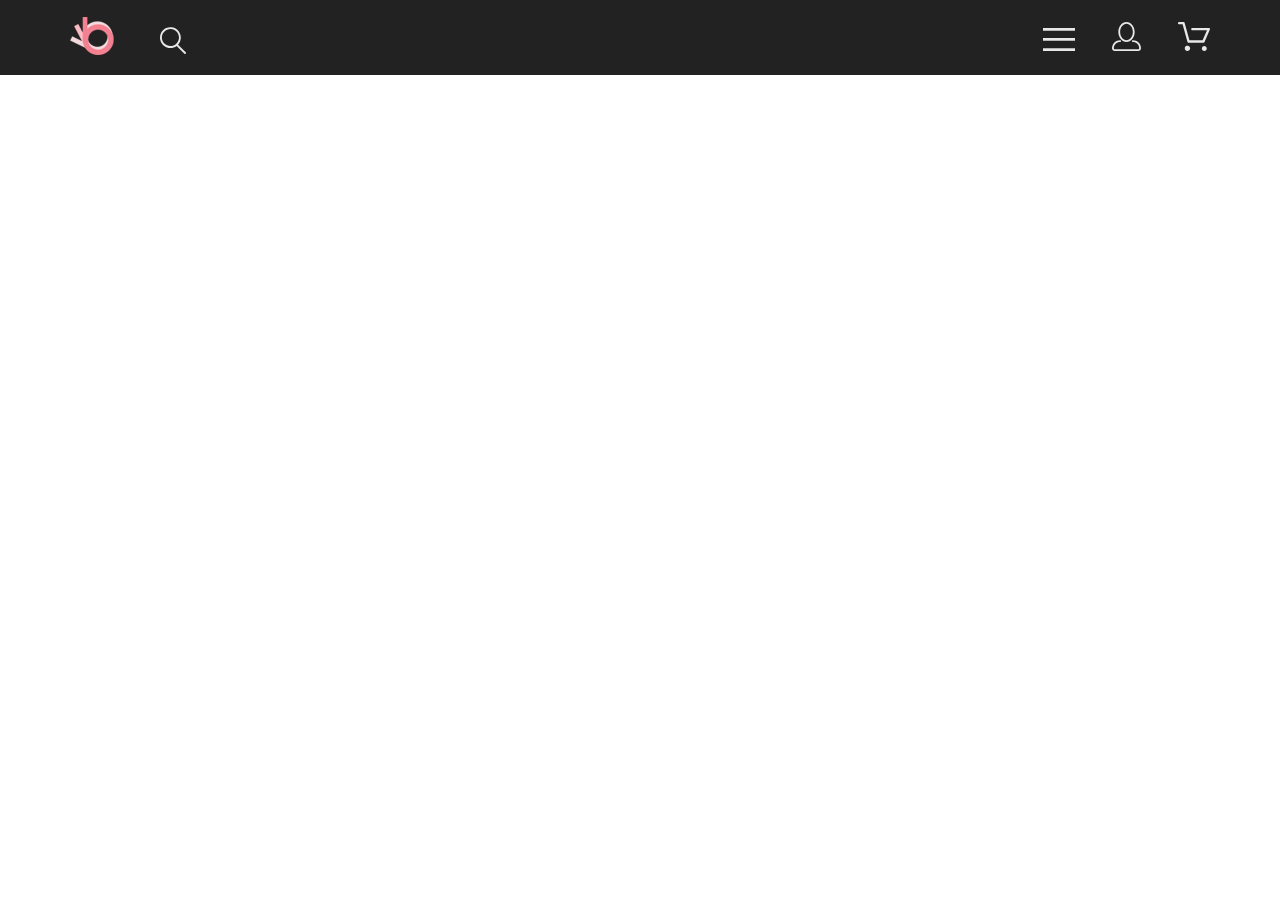
==== cart.html @ a137a7ca "Add text in offer block" ====
<!DOCTYPE html>
<html lang="en">

<head>
    <meta charset="UTF-8">
    <meta http-equiv="X-UA-Compatible" content="IE=edge">
    <meta name="viewport" content="width=device-width, initial-scale=1.0">
    <link rel="stylesheet" href="css/style.css">
    <link rel="preconnect" href="https://fonts.gstatic.com">
    <link href="https://fonts.googleapis.com/css2?family=Lato:wght@700;900&display=swap" rel="stylesheet">
    <title>Shop</title>
</head>

<body>
    <header class="header content__centering">
        <div class="header__left"><a href="index.html"><img src="images/logo.png" alt="Логотип"></a>

            <svg class="header__search" width="27" height="28" viewBox="0 0 27 28" fill="none"
                xmlns="http://www.w3.org/2000/svg">
                <path
                    d="M19.0596 17.6259C20.6713 15.8658 21.6282 13.6048 21.7698 11.2225C21.9113 8.84018 21.2288 6.48173 19.8369 4.54318C18.445 2.60463 16.4285 1.20404 14.126 0.576619C11.8234 -0.0508009 9.3751 0.13316 7.19217 1.09761C5.00923 2.06205 3.22463 3.74825 2.13804 5.87302C1.05145 7.9978 0.729054 10.4318 1.225 12.7661C1.72094 15.1005 3.00501 17.1932 4.86158 18.6927C6.71814 20.1922 9.03413 21.0072 11.4206 21.0009C13.673 21.004 15.8645 20.27 17.6606 18.9109L25.4086 26.7179C25.4941 26.807 25.5965 26.8781 25.7099 26.927C25.8232 26.9759 25.9452 27.0017 26.0686 27.0029C26.1923 27.0033 26.3148 26.9782 26.4283 26.9292C26.5419 26.8801 26.6441 26.8082 26.7286 26.7179C26.9025 26.537 26.9997 26.2958 26.9997 26.0449C26.9997 25.794 26.9025 25.5528 26.7286 25.3719L19.0596 17.6259ZM2.88662 10.5009C2.89946 8.81563 3.41094 7.17187 4.35659 5.77685C5.30224 4.38183 6.63972 3.29801 8.20044 2.662C9.76115 2.02599 11.4752 1.86627 13.1266 2.20298C14.7779 2.53969 16.2926 3.35775 17.4797 4.55404C18.6668 5.75033 19.4732 7.27129 19.7972 8.92519C20.1212 10.5791 19.9483 12.2919 19.3002 13.8476C18.6522 15.4034 17.5581 16.7325 16.1559 17.6674C14.7536 18.6023 13.1059 19.1011 11.4206 19.1009C9.14916 19.0901 6.97482 18.1784 5.37484 16.566C3.77486 14.9537 2.87998 12.7724 2.88662 10.5009Z"
                    fill="#E8E8E8" />
            </svg>

        </div>
        <div class="header__right">
            <a class="header__right__link" href="#">
                <svg class="header__right__icons" width="32" height="23" viewBox="0 0 32 23" fill="none"
                    xmlns="http://www.w3.org/2000/svg">
                    <path d="M0 23V20.31H32V23H0ZM0 12.76V10.07H32V12.76H0ZM0 2.69V0H32V2.69H0Z" fill="#E8E8E8" />
                </svg>
            </a>
            <a class="header__right__link" href="registration.html">
                <svg class="header__right__icons" width="29" height="29" viewBox="0 0 29 29" fill="none"
                    xmlns="http://www.w3.org/2000/svg">
                    <path
                        d="M14.5 19.937C19 19.937 22.656 15.464 22.656 9.968C22.656 4.472 19 0 14.5 0C13.3631 0.0217413 12.2463 0.303398 11.2351 0.823397C10.2239 1.34339 9.34507 2.08794 8.66602 3C7.12663 4.99573 6.30819 7.45381 6.34399 9.974C6.34399 15.465 10 19.937 14.5 19.937ZM14.5 1.813C18 1.813 20.844 5.472 20.844 9.969C20.844 14.466 17.998 18.125 14.5 18.125C11.002 18.125 8.15603 14.465 8.15503 9.969C8.15403 5.473 11 1.813 14.5 1.813ZM20.844 18.125C20.6036 18.125 20.373 18.2205 20.203 18.3905C20.033 18.5605 19.9375 18.7911 19.9375 19.0315C19.9375 19.2719 20.033 19.5025 20.203 19.6725C20.373 19.8425 20.6036 19.938 20.844 19.938C22.526 19.9399 24.1386 20.6088 25.3279 21.7982C26.5172 22.9875 27.1861 24.6 27.188 26.282C27.1875 26.5221 27.0918 26.7523 26.922 26.9221C26.7522 27.0918 26.5221 27.1875 26.282 27.188H2.71997C2.47985 27.1875 2.24975 27.0918 2.07996 26.9221C1.91016 26.7523 1.81449 26.5221 1.81396 26.282C1.81608 24.6001 2.48517 22.9877 3.67444 21.7985C4.86371 20.6092 6.47608 19.9401 8.15796 19.938C8.39824 19.938 8.62868 19.8425 8.79858 19.6726C8.96849 19.5027 9.06396 19.2723 9.06396 19.032C9.06396 18.7917 8.96849 18.5613 8.79858 18.3914C8.62868 18.2215 8.39824 18.126 8.15796 18.126C5.99541 18.1279 3.92201 18.9875 2.39258 20.5164C0.863144 22.0453 0.00264777 24.1185 0 26.281C0.000794067 27.0019 0.287502 27.693 0.797241 28.2027C1.30698 28.7125 1.99811 28.9992 2.71899 29H26.282C27.0027 28.9989 27.6936 28.7121 28.2031 28.2024C28.7126 27.6927 28.9992 27.0017 29 26.281C28.9974 24.1187 28.1372 22.0457 26.6083 20.5168C25.0793 18.9878 23.0063 18.1276 20.844 18.125Z"
                        fill="#E8E8E8" />
                </svg>
            </a>
            <a class="header__right__link" href="cart.html">
                <svg class="header__right__icons" width="32" height="29" viewBox="0 0 32 29" fill="none"
                    xmlns="http://www.w3.org/2000/svg">
                    <path
                        d="M26.2009 29C25.5532 28.9738 24.9415 28.6948 24.4972 28.2227C24.0529 27.7506 23.8114 27.1232 23.8245 26.475C23.8376 25.8269 24.1043 25.2097 24.5673 24.7559C25.0303 24.3022 25.6527 24.048 26.301 24.048C26.9493 24.048 27.5717 24.3022 28.0347 24.7559C28.4977 25.2097 28.7644 25.8269 28.7775 26.475C28.7906 27.1232 28.549 27.7506 28.1047 28.2227C27.6604 28.6948 27.0488 28.9738 26.401 29H26.2009ZM6.75293 26.32C6.75293 25.79 6.91011 25.2718 7.20459 24.8311C7.49907 24.3904 7.91764 24.0469 8.40735 23.844C8.89705 23.6412 9.43594 23.5881 9.95581 23.6915C10.4757 23.7949 10.9532 24.0502 11.328 24.425C11.7028 24.7998 11.9581 25.2773 12.0615 25.7972C12.1649 26.317 12.1118 26.8559 11.9089 27.3456C11.7061 27.8353 11.3626 28.2539 10.9219 28.5483C10.4812 28.8428 9.96304 29 9.43298 29C9.08087 29.0003 8.73212 28.9311 8.40674 28.7966C8.08136 28.662 7.78569 28.4646 7.53662 28.2158C7.28755 27.9669 7.09001 27.6713 6.9552 27.3461C6.82039 27.0208 6.75098 26.6721 6.75098 26.32H6.75293ZM10.553 20.686C10.2935 20.6868 10.0409 20.6024 9.83411 20.4457C9.62727 20.2891 9.47758 20.0689 9.40796 19.819L4.57495 2.36401H1.18201C0.868521 2.36401 0.567859 2.23947 0.346191 2.01781C0.124523 1.79614 0 1.49549 0 1.18201C0 0.868519 0.124523 0.567873 0.346191 0.346205C0.567859 0.124537 0.868521 5.81268e-06 1.18201 5.81268e-06H5.46301C5.7225 -0.00080736 5.97504 0.0837201 6.18176 0.240568C6.38848 0.397416 6.53784 0.617884 6.60693 0.868006L11.4399 18.323H24.6179L29.001 8.27501H14.401C14.2428 8.27961 14.0854 8.25242 13.9379 8.19507C13.7904 8.13771 13.6559 8.05134 13.5424 7.94108C13.4288 7.83082 13.3386 7.69891 13.277 7.55315C13.2154 7.40739 13.1836 7.25075 13.1836 7.0925C13.1836 6.93426 13.2154 6.77762 13.277 6.63186C13.3386 6.4861 13.4288 6.35419 13.5424 6.24393C13.6559 6.13367 13.7904 6.0473 13.9379 5.98994C14.0854 5.93259 14.2428 5.90541 14.401 5.91001H30.814C31.0097 5.90996 31.2022 5.95866 31.3744 6.05172C31.5465 6.14478 31.6928 6.27926 31.7999 6.44301C31.9078 6.60729 31.9734 6.79569 31.9908 6.99145C32.0083 7.18721 31.9771 7.38424 31.9 7.565L26.495 19.977C26.4026 20.1876 26.251 20.3668 26.0585 20.4927C25.866 20.6186 25.641 20.6858 25.411 20.686H10.553Z"
                        fill="#E8E8E8" />
                </svg>
            </a>
        </div>
    </header>



    <footer class="footer">

    </footer>
</body>

</html>
---- css/style.css ----
* {
    padding: 0;
    margin: 0;
}

body {
    font-family: 'Lato', sans-serif;
}

.wrapper {
    min-height: calc(100vh - 527px);
}

.footer {
    min-height: 527px;
}

.content__centering {
    padding-left: calc(50% - 570px);
    padding-right: calc(50% - 570px);
}

.header {
    background: #222222;
    height: 75px;
    display: flex;
    align-items: center;
    justify-content: space-between;
}

.header__search {
    margin-left: 41px;
}

.header__right__link:not(:last-child) {
    margin-right: 33px;
    text-decoration: none;
}

.promo {
    background: #F1E4E6;
    display: flex;
    padding-left: calc(50% - 800px);
    padding-right: calc(50% - 800px);
}

.promo__image {
    width: 50%;
}

.promo__photo {
    width: 100%
}

.promo__text {
    padding-top: 18%;
    padding-left: 4%;
}

.promo__content{
    border-left: 12px solid #F16D7F;
    padding-left: 16px;
    
}

.promo__h1 {
    font-family: Lato;
    font-style: normal;
    font-weight: 900;
    font-size: 48px;
    line-height: 58px;
    color: #222222;
}

.promo__h2 {
    font-family: Lato;
    font-style: normal;
    font-weight: 700;
    font-size: 32px;
    line-height: 39px;
    color: #222222;
}

.promo__h2_select {
    color: #F16D7F;
}

.offer {
    padding-top: 65px;
}

.offer__pictures__1 {
    display: flex;
    justify-content: space-between;
}

.offer__picture__block__1,
.offer__picture__block__2,
.offer__picture__block__3 {
    width: 360px;
    height: 260px;
    display: flex;
    align-items: center;
    justify-content: center;
    text-align: center;
}

.offer__picture__block__1 {
    background-image: url('../images/offer_1.jpg');
}

.offer__picture__block__2 {
    background-image: url('../images/offer_2.jpg');
}

.offer__picture__block__3 {
    background-image: url('../images/offer_3.jpg');
}

.offer__text__block__1 {
    max-width: 154px;
}

.offer__text__1 {
    font-family: Lato;
    font-style: normal;
    font-weight: normal;
    font-size: 16px;
    line-height: 19px;
    text-align: center;
    color: #FFFFFF;
}

.offer__text__2 {
    font-family: Lato;
    font-style: normal;
    font-weight: bold;
    font-size: 24px;
    line-height: 30px;
    text-align: center;
    color: #F16D7F;
}



.offer__picture__2 {
    width: 100%;
    height: 180px;
    margin-top: 30px;
    display: flex;
    align-items: center;
    justify-content: center;
    background-image: url('../images/offer_4.jpg');
}

.offer__text__block__1 {
    max-width: 160px;
}

.products {
    padding-top: 96px;
}

.products__top__text__1,
.products__top__text__2 {
    text-align: center;
}

.products__top__text__1 {
    font-family: Lato;
    font-style: normal;
    font-weight: normal;
    font-size: 30px;
    line-height: 36px;
    color: #222222;
}


.products__top__text__2 {
    font-family: Lato;
    font-style: normal;
    font-weight: normal;
    font-size: 14px;
    line-height: 17px;
    color: #9F9F9F;
}

.products__cards {
    padding-top: 48px;
    display: flex;
    justify-content: space-between;
    flex-wrap: wrap;
}

.product__card {
    height: 582px;
    background: #F8F8F8;
}

.product__card:nth-child(-n+3) {
    margin-bottom: 30px;
}

.product__card__text {
    margin-top: 25px;
    margin-left: 16px;
    max-width: 314px;
}

.product__card__p1 {
    font-family: Lato;
    font-style: normal;
    font-weight: normal;
    font-size: 13px;
    line-height: 16px;
    color: #000000;
}

.product__card__p2 {
    margin-top: 12px;
    font-family: Lato;
    font-style: normal;
    font-weight: 300;
    font-size: 14px;
    line-height: 17px;
    color: #5D5D5D;
}

.product__card__p3 {
    margin-top: 18px;
    font-family: Lato;
    font-style: normal;
    font-weight: normal;
    font-size: 16px;
    line-height: 19px;
    color: #F16D7F;
}

.browse__all__button {
    display: flex;
    justify-content: center;
    margin-top: 45px;
}

.browse__all__product {
    text-align: center;
    text-decoration: none;
    text-transform: none;
}

.browse__all__product span {
    width: 212px;
    height: 48px;
    border: 1px solid #FF6A6A;
    font-family: Lato;
    font-style: normal;
    font-weight: normal;
    font-size: 16px;
    line-height: 48px;
    color: #F26376;
    display: inline-block;
}

.bottom__content {
    margin-top: 95px;
    min-height: 341px;
    background: #222224;
    display: flex;
    align-items: center;
    justify-content: space-between;
}

.bottom__content__block {
    max-width: 360px;
    min-height: 134px;
    text-align: center;
}

.bottom__content__text__1 {
    margin-top: 25px;
    font-family: Lato;
    font-style: normal;
    font-weight: normal;
    font-size: 20px;
    line-height: 24px;
    color: #FBFBFB;
}

.bottom__content__text__2 {
    max-width: 300px;
    margin-top: 16px;
    font-family: Lato;
    font-style: normal;
    font-weight: 300;
    font-size: 14px;
    line-height: 17px;
    text-align: center;
    color: #FBFBFB;
}

.subscribe {
    min-height: 448px;
    background-image: url('../images/footer_background_image.jpg');
    background-position: center center;
    background-repeat: no-repeat;
    background-size: cover;
    display: flex;
    justify-content: space-between;
}

.subscribe__block__1 {
   text-align: center;
   margin-top: 97px;
}

.subscribe__block__1__text {
    margin-top: 30px;
    max-width: 360px;
    min-height: 99px;
    font-family: Lato;
    font-style: normal;
    font-weight: normal;
    font-size: 20px;
    line-height: 24px;
    text-align: center;
    color: #222224;
}

.subscribe__block__2 {
    margin-top: 150px;
    text-align: center;
}

.subscribe__block__2__p__1 {
    font-family: Lato;
    font-style: normal;
    font-weight: bold;
    font-size: 24px;
    line-height: 167%;
    text-align: center;
    color: #222224;
}

.subscribe__form {
    margin-top: 32px;
    display: flex;
    flex-wrap: nowrap;
}

.subscribe__input {
    width: 256px;
    height: 49px;
    background: #E1E1E1;
    border: none;
    border-top-left-radius: 20px;
    border-bottom-left-radius: 20px;
    font-family: Lato;
    font-style: normal;
    font-weight: normal;
    font-size: 14px;
    line-height: 17px;
    color: #222224;
    opacity: 0.67;
    padding-left: 22px;
}

.subscribe__button {
    width: 100px;
    height: 49px;
    border: none;
    border-top-right-radius: 20px;
    border-bottom-right-radius: 20px;
    font-family: Lato;
    font-style: normal;
    font-weight: normal;
    font-size: 14px;
    line-height: 17px;
    align-items: center;
    text-align: center;
    color: #FFFFFF;
    background: #F16D7F;
}

.footer__info {
    min-height: 79px;
    background: #222224;
    display: flex;
    justify-content: space-between;
    align-items: center;
}

.footer__info__copyright {
    font-family: Lato;
    font-style: normal;
    font-weight: normal;
    font-size: 16px;
    line-height: 19px;
    color: #FBFBFB;
}

.footer__link {
    text-decoration: none;
    text-transform: none;
    
}
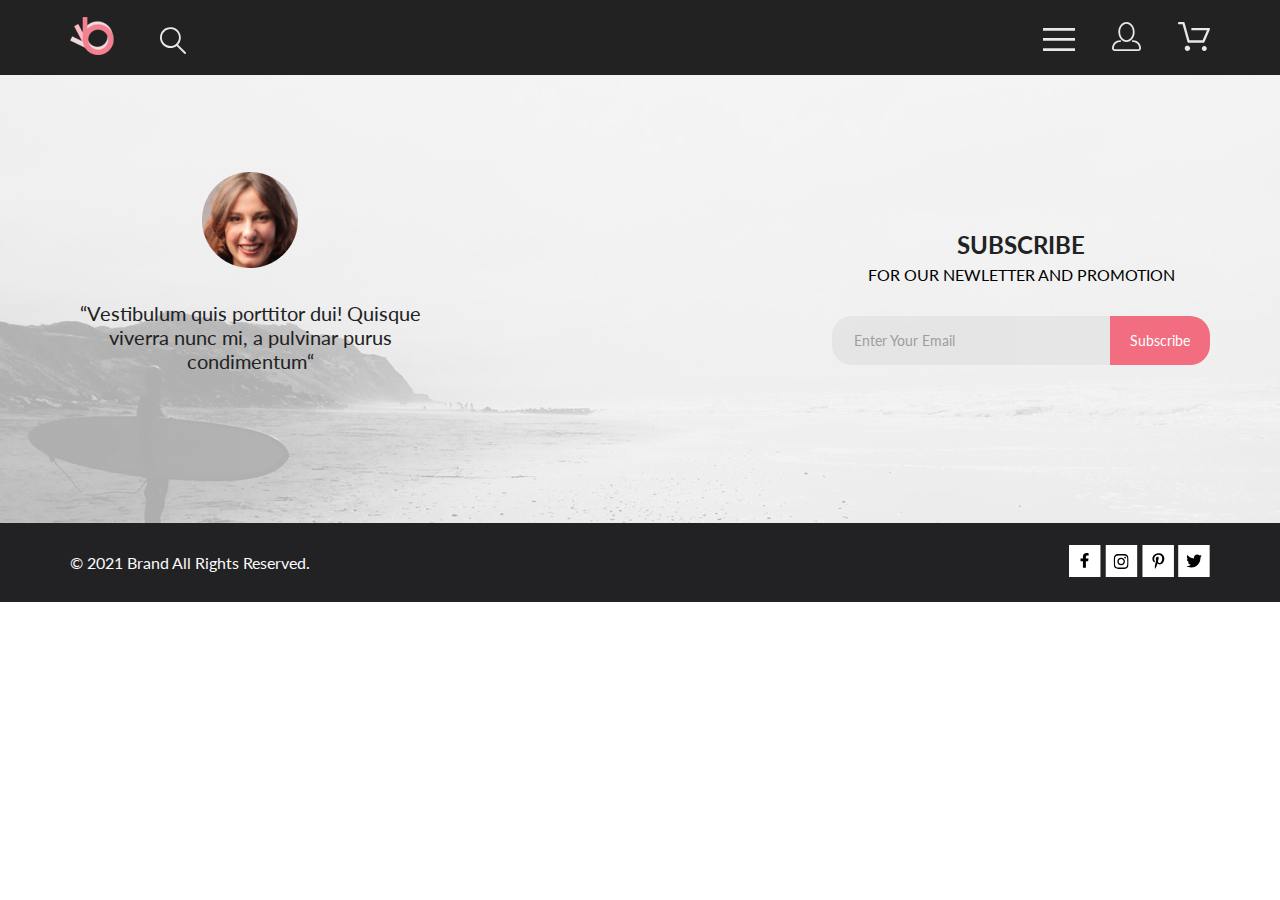
==== commit 310e3181: "Create catalog page and style for it" ====
--- a/cart.html
+++ b/cart.html
@@ -52,7 +52,85 @@
 
 
     <footer class="footer">
+        <div class="subscribe content__centering">
+            <div class="subscribe__block__1">
+                <img src="images/footer_block_1_photo.png" alt="photo_1" class="footer__block__1__photo">
+                <p class="subscribe__block__1__text">
+                    “Vestibulum quis porttitor dui! Quisque viverra nunc mi, a pulvinar purus condimentum“
+                </p>
+            </div>
+            <div class="subscribe__block__2">
+                <p class="subscribe__block__2__p__1">SUBSCRIBE</p>
+                <p class="subscribe__block__2__p__2">FOR OUR NEWLETTER AND PROMOTION</p>
+                <div class="subscribe__form">
+                    <form>
+                        <input type="email" placeholder="Enter Your Email" class=" subscribe__input"><button
+                            class="subscribe__button" type="submit">Subscribe</button>
+                    </form>
+                </div>
+            </div>
+        </div>
+        <div class="footer__info content__centering">
+            <p class="footer__info__copyright">© 2021 Brand All Rights Reserved.</p>
+            <div class="footer__icons__block">
+                <a class="footer__link" href="http://www.facebook.com" target="blank">
+                    <svg width="32" height="32" viewBox="0 0 32 32" fill="none" xmlns="http://www.w3.org/2000/svg">
+                        <path d="M31.4506 0H0V32H31.4506V0Z" fill="white" />
+                        <path
+                            d="M19.0884 16.28L19.5069 13.616H16.8902V11.8873C16.8902 11.1585 17.2557 10.4481 18.4277 10.4481H19.6172V8.17997C19.6172 8.17997 18.5377 8 17.5056 8C15.3507 8 13.9422 9.27593 13.9422 11.5857V13.616H11.5469V16.28H13.9422V22.72H16.8902V16.28H19.0884Z"
+                            fill="black" />
+                    </svg>
+                </a>
+                <a class="footer__link" href="http://www.instagram.com" target="blank">
+                    <svg width="33" height="32" viewBox="0 0 33 32" fill="none" xmlns="http://www.w3.org/2000/svg">
+                        <path d="M32.1889 0H0.738281V32H32.1889V0Z" fill="white" />
+                        <g clip-path="url(#clip0)">
+                            <path
+                                d="M16.139 12.6816C14.0238 12.6816 12.3177 14.3849 12.3177 16.4966C12.3177 18.6083 14.0238 20.3117 16.139 20.3117C18.2541 20.3117 19.9602 18.6083 19.9602 16.4966C19.9602 14.3849 18.2541 12.6816 16.139 12.6816ZM16.139 18.9769C14.7721 18.9769 13.6547 17.8646 13.6547 16.4966C13.6547 15.1287 14.7688 14.0164 16.139 14.0164C17.5092 14.0164 18.6233 15.1287 18.6233 16.4966C18.6233 17.8646 17.5058 18.9769 16.139 18.9769ZM21.0078 12.5255C21.0078 13.0203 20.6087 13.4154 20.1165 13.4154C19.621 13.4154 19.2252 13.0169 19.2252 12.5255C19.2252 12.0341 19.6243 11.6357 20.1165 11.6357C20.6087 11.6357 21.0078 12.0341 21.0078 12.5255ZM23.5386 13.4287C23.4821 12.2367 23.2094 11.1808 22.3347 10.3109C21.4634 9.44097 20.4058 9.1687 19.2119 9.10894C17.9814 9.03921 14.2932 9.03921 13.0627 9.10894C11.8721 9.16538 10.8145 9.43765 9.93987 10.3076C9.06522 11.1775 8.79584 12.2333 8.73597 13.4253C8.66613 14.6539 8.66613 18.3361 8.73597 19.5646C8.79251 20.7566 9.06522 21.8124 9.93987 22.6824C10.8145 23.5523 11.8688 23.8246 13.0627 23.8843C14.2932 23.9541 17.9814 23.9541 19.2119 23.8843C20.4058 23.8279 21.4634 23.5556 22.3347 22.6824C23.2061 21.8124 23.4788 20.7566 23.5386 19.5646C23.6085 18.3361 23.6085 14.6572 23.5386 13.4287ZM21.949 20.8828C21.6895 21.5335 21.1874 22.0349 20.5322 22.2972C19.5511 22.6857 17.2231 22.596 16.139 22.596C15.0548 22.596 12.7235 22.6824 11.7457 22.2972C11.0939 22.0382 10.5917 21.5369 10.329 20.8828C9.93987 19.9033 10.0297 17.5791 10.0297 16.4966C10.0297 15.4142 9.9432 13.0867 10.329 12.1105C10.5884 11.4597 11.0906 10.9583 11.7457 10.696C12.7268 10.3076 15.0548 10.3972 16.139 10.3972C17.2231 10.3972 19.5545 10.3109 20.5322 10.696C21.184 10.955 21.6862 11.4564 21.949 12.1105C22.3381 13.09 22.2483 15.4142 22.2483 16.4966C22.2483 17.5791 22.3381 19.9066 21.949 20.8828Z"
+                                fill="black" />
+                        </g>
+                        <defs>
+                            <clipPath id="clip0">
+                                <rect width="14.8991" height="17" fill="white" transform="translate(8.68555 8)" />
+                            </clipPath>
+                        </defs>
+                    </svg>
+                </a>
+                <a class="footer__link" href="http://www.pinterest.com" target="blank">
+                    <svg width="32" height="32" viewBox="0 0 32 32" fill="none" xmlns="http://www.w3.org/2000/svg">
+                        <path d="M31.9252 0H0.474609V32H31.9252V0Z" fill="white" />
+                        <g clip-path="url(#clip0)">
+                            <path
+                                d="M16.7403 8.20312C13.5556 8.20312 10.4082 10.3406 10.4082 13.8C10.4082 16 11.6374 17.25 12.3823 17.25C12.6896 17.25 12.8666 16.3875 12.8666 16.1438C12.8666 15.8531 12.1309 15.2344 12.1309 14.025C12.1309 11.5125 14.0305 9.73125 16.4889 9.73125C18.6027 9.73125 20.1671 10.9406 20.1671 13.1625C20.1671 14.8219 19.506 17.9344 17.3642 17.9344C16.5913 17.9344 15.9302 17.3719 15.9302 16.5656C15.9302 15.3844 16.7496 14.2406 16.7496 13.0219C16.7496 10.9531 13.835 11.3281 13.835 13.8281C13.835 14.3531 13.9002 14.9344 14.133 15.4125C13.7046 17.2688 12.8293 20.0344 12.8293 21.9469C12.8293 22.5375 12.9131 23.1188 12.969 23.7094C13.0745 23.8281 13.0218 23.8156 13.1832 23.7563C14.7476 21.6 14.6917 21.1781 15.3994 18.3562C15.7812 19.0875 16.7683 19.4812 17.5505 19.4812C20.8469 19.4812 22.3275 16.2469 22.3275 13.3313C22.3275 10.2281 19.6643 8.20312 16.7403 8.20312Z"
+                                fill="black" />
+                        </g>
+                        <defs>
+                            <clipPath id="clip0">
+                                <rect width="11.9193" height="16" fill="white" transform="translate(10.4082 8)" />
+                            </clipPath>
+                        </defs>
+                    </svg>
+                </a>
+                <a class="footer__link" href="http://www.twitter.com" target="blank">
+                    <svg width="32" height="32" viewBox="0 0 32 32" fill="none" xmlns="http://www.w3.org/2000/svg">
+                        <path d="M31.6635 0H0.212891V32H31.6635V0Z" fill="white" />
+                        <g clip-path="url(#clip0)">
+                            <path
+                                d="M22.417 12.7405C22.427 12.8826 22.427 13.0248 22.427 13.1669C22.427 17.5019 19.1498 22.4969 13.1599 22.4969C11.3145 22.4969 9.60022 21.9588 8.1582 21.0248C8.4204 21.0552 8.67247 21.0654 8.94475 21.0654C10.4674 21.0654 11.8691 20.5476 12.9884 19.6644C11.5565 19.6339 10.3565 18.6898 9.94305 17.3903C10.1447 17.4207 10.3464 17.441 10.5582 17.441C10.8506 17.441 11.1431 17.4004 11.4153 17.3294C9.92291 17.0248 8.80355 15.705 8.80355 14.1111V14.0705C9.23715 14.3141 9.74139 14.4664 10.2758 14.4867C9.39849 13.8979 8.82373 12.8928 8.82373 11.7557C8.82373 11.1466 8.98504 10.5882 9.26741 10.1009C10.8708 12.0908 13.2809 13.3902 15.9833 13.5324C15.9329 13.2887 15.9027 13.035 15.9027 12.7811C15.9027 10.974 17.3548 9.50195 19.1598 9.50195C20.0976 9.50195 20.9446 9.89789 21.5396 10.5375C22.2757 10.3954 22.9816 10.1212 23.6068 9.74561C23.3648 10.507 22.8505 11.1466 22.1749 11.5527C22.8304 11.4817 23.4657 11.2989 24.0505 11.0451C23.6069 11.6948 23.0522 12.2735 22.417 12.7405Z"
+                                fill="black" />
+                        </g>
+                        <defs>
+                            <clipPath id="clip0">
+                                <rect width="15.8924" height="16" fill="white" transform="translate(8.1582 8)" />
+                            </clipPath>
+                        </defs>
+                    </svg>
+                </a>
 
+
+
+            </div>
+        </div>
     </footer>
 </body>
 
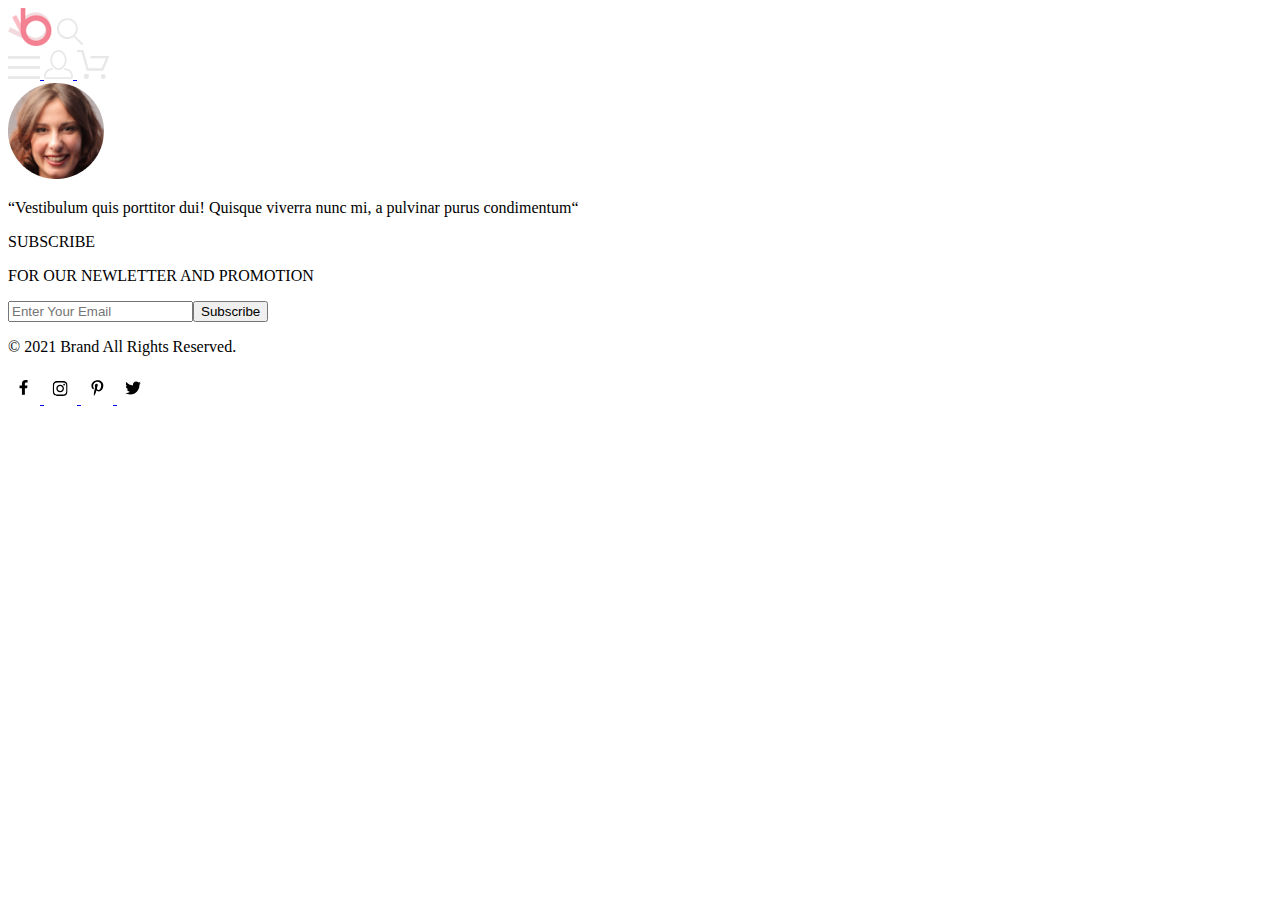
==== commit 3237e1a7: "edit all, add preprocessor files" ====
--- a/cart.html
+++ b/cart.html
@@ -7,7 +7,7 @@
     <meta name="viewport" content="width=device-width, initial-scale=1.0">
     <link rel="stylesheet" href="css/style.css">
     <link rel="preconnect" href="https://fonts.gstatic.com">
-    <link href="https://fonts.googleapis.com/css2?family=Lato:wght@700;900&display=swap" rel="stylesheet">
+    <link href="https://fonts.googleapis.com/css2?family=Lato:wght@700 900&display=swap" rel="stylesheet">
     <title>Shop</title>
 </head>
 
@@ -74,18 +74,21 @@
             <p class="footer__info__copyright">© 2021 Brand All Rights Reserved.</p>
             <div class="footer__icons__block">
                 <a class="footer__link" href="http://www.facebook.com" target="blank">
-                    <svg width="32" height="32" viewBox="0 0 32 32" fill="none" xmlns="http://www.w3.org/2000/svg">
-                        <path d="M31.4506 0H0V32H31.4506V0Z" fill="white" />
-                        <path
+                    <svg class="footer__icon" width="32" height="32" viewBox="0 0 32 32" fill="none"
+                        xmlns="http://www.w3.org/2000/svg">
+                        <path class="footer__link__icon__background" d="M31.4506 0H0V32H31.4506V0Z" fill="white" />
+                        <path class="footer__link__icon__text"
                             d="M19.0884 16.28L19.5069 13.616H16.8902V11.8873C16.8902 11.1585 17.2557 10.4481 18.4277 10.4481H19.6172V8.17997C19.6172 8.17997 18.5377 8 17.5056 8C15.3507 8 13.9422 9.27593 13.9422 11.5857V13.616H11.5469V16.28H13.9422V22.72H16.8902V16.28H19.0884Z"
                             fill="black" />
                     </svg>
                 </a>
                 <a class="footer__link" href="http://www.instagram.com" target="blank">
-                    <svg width="33" height="32" viewBox="0 0 33 32" fill="none" xmlns="http://www.w3.org/2000/svg">
-                        <path d="M32.1889 0H0.738281V32H32.1889V0Z" fill="white" />
+                    <svg class="footer__icon" width="33" height="32" viewBox="0 0 33 32" fill="none"
+                        xmlns="http://www.w3.org/2000/svg">
+                        <path class="footer__link__icon__background" d="M32.1889 0H0.738281V32H32.1889V0Z"
+                            fill="white" />
                         <g clip-path="url(#clip0)">
-                            <path
+                            <path class="footer__link__icon__text"
                                 d="M16.139 12.6816C14.0238 12.6816 12.3177 14.3849 12.3177 16.4966C12.3177 18.6083 14.0238 20.3117 16.139 20.3117C18.2541 20.3117 19.9602 18.6083 19.9602 16.4966C19.9602 14.3849 18.2541 12.6816 16.139 12.6816ZM16.139 18.9769C14.7721 18.9769 13.6547 17.8646 13.6547 16.4966C13.6547 15.1287 14.7688 14.0164 16.139 14.0164C17.5092 14.0164 18.6233 15.1287 18.6233 16.4966C18.6233 17.8646 17.5058 18.9769 16.139 18.9769ZM21.0078 12.5255C21.0078 13.0203 20.6087 13.4154 20.1165 13.4154C19.621 13.4154 19.2252 13.0169 19.2252 12.5255C19.2252 12.0341 19.6243 11.6357 20.1165 11.6357C20.6087 11.6357 21.0078 12.0341 21.0078 12.5255ZM23.5386 13.4287C23.4821 12.2367 23.2094 11.1808 22.3347 10.3109C21.4634 9.44097 20.4058 9.1687 19.2119 9.10894C17.9814 9.03921 14.2932 9.03921 13.0627 9.10894C11.8721 9.16538 10.8145 9.43765 9.93987 10.3076C9.06522 11.1775 8.79584 12.2333 8.73597 13.4253C8.66613 14.6539 8.66613 18.3361 8.73597 19.5646C8.79251 20.7566 9.06522 21.8124 9.93987 22.6824C10.8145 23.5523 11.8688 23.8246 13.0627 23.8843C14.2932 23.9541 17.9814 23.9541 19.2119 23.8843C20.4058 23.8279 21.4634 23.5556 22.3347 22.6824C23.2061 21.8124 23.4788 20.7566 23.5386 19.5646C23.6085 18.3361 23.6085 14.6572 23.5386 13.4287ZM21.949 20.8828C21.6895 21.5335 21.1874 22.0349 20.5322 22.2972C19.5511 22.6857 17.2231 22.596 16.139 22.596C15.0548 22.596 12.7235 22.6824 11.7457 22.2972C11.0939 22.0382 10.5917 21.5369 10.329 20.8828C9.93987 19.9033 10.0297 17.5791 10.0297 16.4966C10.0297 15.4142 9.9432 13.0867 10.329 12.1105C10.5884 11.4597 11.0906 10.9583 11.7457 10.696C12.7268 10.3076 15.0548 10.3972 16.139 10.3972C17.2231 10.3972 19.5545 10.3109 20.5322 10.696C21.184 10.955 21.6862 11.4564 21.949 12.1105C22.3381 13.09 22.2483 15.4142 22.2483 16.4966C22.2483 17.5791 22.3381 19.9066 21.949 20.8828Z"
                                 fill="black" />
                         </g>
@@ -97,10 +100,12 @@
                     </svg>
                 </a>
                 <a class="footer__link" href="http://www.pinterest.com" target="blank">
-                    <svg width="32" height="32" viewBox="0 0 32 32" fill="none" xmlns="http://www.w3.org/2000/svg">
-                        <path d="M31.9252 0H0.474609V32H31.9252V0Z" fill="white" />
+                    <svg class="footer__icon" width="32" height="32" viewBox="0 0 32 32" fill="none"
+                        xmlns="http://www.w3.org/2000/svg">
+                        <path class="footer__link__icon__background" d="M31.9252 0H0.474609V32H31.9252V0Z"
+                            fill="white" />
                         <g clip-path="url(#clip0)">
-                            <path
+                            <path class="footer__link__icon__text"
                                 d="M16.7403 8.20312C13.5556 8.20312 10.4082 10.3406 10.4082 13.8C10.4082 16 11.6374 17.25 12.3823 17.25C12.6896 17.25 12.8666 16.3875 12.8666 16.1438C12.8666 15.8531 12.1309 15.2344 12.1309 14.025C12.1309 11.5125 14.0305 9.73125 16.4889 9.73125C18.6027 9.73125 20.1671 10.9406 20.1671 13.1625C20.1671 14.8219 19.506 17.9344 17.3642 17.9344C16.5913 17.9344 15.9302 17.3719 15.9302 16.5656C15.9302 15.3844 16.7496 14.2406 16.7496 13.0219C16.7496 10.9531 13.835 11.3281 13.835 13.8281C13.835 14.3531 13.9002 14.9344 14.133 15.4125C13.7046 17.2688 12.8293 20.0344 12.8293 21.9469C12.8293 22.5375 12.9131 23.1188 12.969 23.7094C13.0745 23.8281 13.0218 23.8156 13.1832 23.7563C14.7476 21.6 14.6917 21.1781 15.3994 18.3562C15.7812 19.0875 16.7683 19.4812 17.5505 19.4812C20.8469 19.4812 22.3275 16.2469 22.3275 13.3313C22.3275 10.2281 19.6643 8.20312 16.7403 8.20312Z"
                                 fill="black" />
                         </g>
@@ -112,10 +117,12 @@
                     </svg>
                 </a>
                 <a class="footer__link" href="http://www.twitter.com" target="blank">
-                    <svg width="32" height="32" viewBox="0 0 32 32" fill="none" xmlns="http://www.w3.org/2000/svg">
-                        <path d="M31.6635 0H0.212891V32H31.6635V0Z" fill="white" />
+                    <svg class="footer__icon" width="32" height="32" viewBox="0 0 32 32" fill="none"
+                        xmlns="http://www.w3.org/2000/svg">
+                        <path class="footer__link__icon__background" d="M31.6635 0H0.212891V32H31.6635V0Z"
+                            fill="white" />
                         <g clip-path="url(#clip0)">
-                            <path
+                            <path class="footer__link__icon__text"
                                 d="M22.417 12.7405C22.427 12.8826 22.427 13.0248 22.427 13.1669C22.427 17.5019 19.1498 22.4969 13.1599 22.4969C11.3145 22.4969 9.60022 21.9588 8.1582 21.0248C8.4204 21.0552 8.67247 21.0654 8.94475 21.0654C10.4674 21.0654 11.8691 20.5476 12.9884 19.6644C11.5565 19.6339 10.3565 18.6898 9.94305 17.3903C10.1447 17.4207 10.3464 17.441 10.5582 17.441C10.8506 17.441 11.1431 17.4004 11.4153 17.3294C9.92291 17.0248 8.80355 15.705 8.80355 14.1111V14.0705C9.23715 14.3141 9.74139 14.4664 10.2758 14.4867C9.39849 13.8979 8.82373 12.8928 8.82373 11.7557C8.82373 11.1466 8.98504 10.5882 9.26741 10.1009C10.8708 12.0908 13.2809 13.3902 15.9833 13.5324C15.9329 13.2887 15.9027 13.035 15.9027 12.7811C15.9027 10.974 17.3548 9.50195 19.1598 9.50195C20.0976 9.50195 20.9446 9.89789 21.5396 10.5375C22.2757 10.3954 22.9816 10.1212 23.6068 9.74561C23.3648 10.507 22.8505 11.1466 22.1749 11.5527C22.8304 11.4817 23.4657 11.2989 24.0505 11.0451C23.6069 11.6948 23.0522 12.2735 22.417 12.7405Z"
                                 fill="black" />
                         </g>
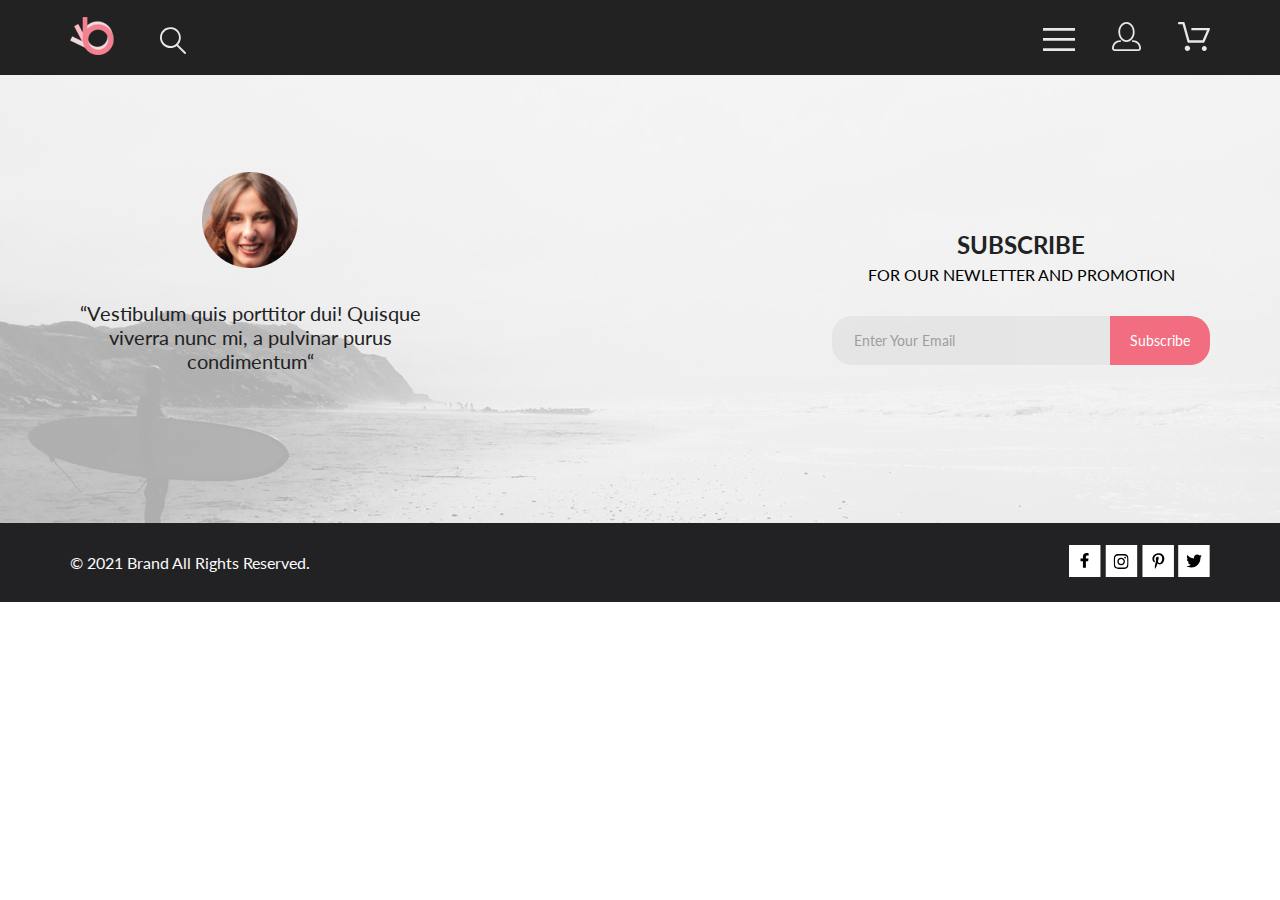
==== commit 8c3ee5dd: "Add preprocessor files" ====
--- a/cart.html
+++ b/cart.html
@@ -7,138 +7,140 @@
     <meta name="viewport" content="width=device-width, initial-scale=1.0">
     <link rel="stylesheet" href="css/style.css">
     <link rel="preconnect" href="https://fonts.gstatic.com">
-    <link href="https://fonts.googleapis.com/css2?family=Lato:wght@700 900&display=swap" rel="stylesheet">
+    <link href="https://fonts.googleapis.com/css2?family=Lato:wght@300 400 700 900&display=swap" rel="stylesheet">
     <title>Shop</title>
 </head>
 
 <body>
-    <header class="header content__centering">
-        <div class="header__left"><a href="index.html"><img src="images/logo.png" alt="Логотип"></a>
+    <wrapper>
+        <header class="header content__centering">
+            <div class="header__left"><a href="index.html"><img src="images/logo.png" alt="Логотип"></a>
 
-            <svg class="header__search" width="27" height="28" viewBox="0 0 27 28" fill="none"
-                xmlns="http://www.w3.org/2000/svg">
-                <path
-                    d="M19.0596 17.6259C20.6713 15.8658 21.6282 13.6048 21.7698 11.2225C21.9113 8.84018 21.2288 6.48173 19.8369 4.54318C18.445 2.60463 16.4285 1.20404 14.126 0.576619C11.8234 -0.0508009 9.3751 0.13316 7.19217 1.09761C5.00923 2.06205 3.22463 3.74825 2.13804 5.87302C1.05145 7.9978 0.729054 10.4318 1.225 12.7661C1.72094 15.1005 3.00501 17.1932 4.86158 18.6927C6.71814 20.1922 9.03413 21.0072 11.4206 21.0009C13.673 21.004 15.8645 20.27 17.6606 18.9109L25.4086 26.7179C25.4941 26.807 25.5965 26.8781 25.7099 26.927C25.8232 26.9759 25.9452 27.0017 26.0686 27.0029C26.1923 27.0033 26.3148 26.9782 26.4283 26.9292C26.5419 26.8801 26.6441 26.8082 26.7286 26.7179C26.9025 26.537 26.9997 26.2958 26.9997 26.0449C26.9997 25.794 26.9025 25.5528 26.7286 25.3719L19.0596 17.6259ZM2.88662 10.5009C2.89946 8.81563 3.41094 7.17187 4.35659 5.77685C5.30224 4.38183 6.63972 3.29801 8.20044 2.662C9.76115 2.02599 11.4752 1.86627 13.1266 2.20298C14.7779 2.53969 16.2926 3.35775 17.4797 4.55404C18.6668 5.75033 19.4732 7.27129 19.7972 8.92519C20.1212 10.5791 19.9483 12.2919 19.3002 13.8476C18.6522 15.4034 17.5581 16.7325 16.1559 17.6674C14.7536 18.6023 13.1059 19.1011 11.4206 19.1009C9.14916 19.0901 6.97482 18.1784 5.37484 16.566C3.77486 14.9537 2.87998 12.7724 2.88662 10.5009Z"
-                    fill="#E8E8E8" />
-            </svg>
-
-        </div>
-        <div class="header__right">
-            <a class="header__right__link" href="#">
-                <svg class="header__right__icons" width="32" height="23" viewBox="0 0 32 23" fill="none"
-                    xmlns="http://www.w3.org/2000/svg">
-                    <path d="M0 23V20.31H32V23H0ZM0 12.76V10.07H32V12.76H0ZM0 2.69V0H32V2.69H0Z" fill="#E8E8E8" />
-                </svg>
-            </a>
-            <a class="header__right__link" href="registration.html">
-                <svg class="header__right__icons" width="29" height="29" viewBox="0 0 29 29" fill="none"
+                <svg class="header__search" width="27" height="28" viewBox="0 0 27 28" fill="none"
                     xmlns="http://www.w3.org/2000/svg">
                     <path
-                        d="M14.5 19.937C19 19.937 22.656 15.464 22.656 9.968C22.656 4.472 19 0 14.5 0C13.3631 0.0217413 12.2463 0.303398 11.2351 0.823397C10.2239 1.34339 9.34507 2.08794 8.66602 3C7.12663 4.99573 6.30819 7.45381 6.34399 9.974C6.34399 15.465 10 19.937 14.5 19.937ZM14.5 1.813C18 1.813 20.844 5.472 20.844 9.969C20.844 14.466 17.998 18.125 14.5 18.125C11.002 18.125 8.15603 14.465 8.15503 9.969C8.15403 5.473 11 1.813 14.5 1.813ZM20.844 18.125C20.6036 18.125 20.373 18.2205 20.203 18.3905C20.033 18.5605 19.9375 18.7911 19.9375 19.0315C19.9375 19.2719 20.033 19.5025 20.203 19.6725C20.373 19.8425 20.6036 19.938 20.844 19.938C22.526 19.9399 24.1386 20.6088 25.3279 21.7982C26.5172 22.9875 27.1861 24.6 27.188 26.282C27.1875 26.5221 27.0918 26.7523 26.922 26.9221C26.7522 27.0918 26.5221 27.1875 26.282 27.188H2.71997C2.47985 27.1875 2.24975 27.0918 2.07996 26.9221C1.91016 26.7523 1.81449 26.5221 1.81396 26.282C1.81608 24.6001 2.48517 22.9877 3.67444 21.7985C4.86371 20.6092 6.47608 19.9401 8.15796 19.938C8.39824 19.938 8.62868 19.8425 8.79858 19.6726C8.96849 19.5027 9.06396 19.2723 9.06396 19.032C9.06396 18.7917 8.96849 18.5613 8.79858 18.3914C8.62868 18.2215 8.39824 18.126 8.15796 18.126C5.99541 18.1279 3.92201 18.9875 2.39258 20.5164C0.863144 22.0453 0.00264777 24.1185 0 26.281C0.000794067 27.0019 0.287502 27.693 0.797241 28.2027C1.30698 28.7125 1.99811 28.9992 2.71899 29H26.282C27.0027 28.9989 27.6936 28.7121 28.2031 28.2024C28.7126 27.6927 28.9992 27.0017 29 26.281C28.9974 24.1187 28.1372 22.0457 26.6083 20.5168C25.0793 18.9878 23.0063 18.1276 20.844 18.125Z"
+                        d="M19.0596 17.6259C20.6713 15.8658 21.6282 13.6048 21.7698 11.2225C21.9113 8.84018 21.2288 6.48173 19.8369 4.54318C18.445 2.60463 16.4285 1.20404 14.126 0.576619C11.8234 -0.0508009 9.3751 0.13316 7.19217 1.09761C5.00923 2.06205 3.22463 3.74825 2.13804 5.87302C1.05145 7.9978 0.729054 10.4318 1.225 12.7661C1.72094 15.1005 3.00501 17.1932 4.86158 18.6927C6.71814 20.1922 9.03413 21.0072 11.4206 21.0009C13.673 21.004 15.8645 20.27 17.6606 18.9109L25.4086 26.7179C25.4941 26.807 25.5965 26.8781 25.7099 26.927C25.8232 26.9759 25.9452 27.0017 26.0686 27.0029C26.1923 27.0033 26.3148 26.9782 26.4283 26.9292C26.5419 26.8801 26.6441 26.8082 26.7286 26.7179C26.9025 26.537 26.9997 26.2958 26.9997 26.0449C26.9997 25.794 26.9025 25.5528 26.7286 25.3719L19.0596 17.6259ZM2.88662 10.5009C2.89946 8.81563 3.41094 7.17187 4.35659 5.77685C5.30224 4.38183 6.63972 3.29801 8.20044 2.662C9.76115 2.02599 11.4752 1.86627 13.1266 2.20298C14.7779 2.53969 16.2926 3.35775 17.4797 4.55404C18.6668 5.75033 19.4732 7.27129 19.7972 8.92519C20.1212 10.5791 19.9483 12.2919 19.3002 13.8476C18.6522 15.4034 17.5581 16.7325 16.1559 17.6674C14.7536 18.6023 13.1059 19.1011 11.4206 19.1009C9.14916 19.0901 6.97482 18.1784 5.37484 16.566C3.77486 14.9537 2.87998 12.7724 2.88662 10.5009Z"
                         fill="#E8E8E8" />
                 </svg>
-            </a>
-            <a class="header__right__link" href="cart.html">
-                <svg class="header__right__icons" width="32" height="29" viewBox="0 0 32 29" fill="none"
-                    xmlns="http://www.w3.org/2000/svg">
-                    <path
-                        d="M26.2009 29C25.5532 28.9738 24.9415 28.6948 24.4972 28.2227C24.0529 27.7506 23.8114 27.1232 23.8245 26.475C23.8376 25.8269 24.1043 25.2097 24.5673 24.7559C25.0303 24.3022 25.6527 24.048 26.301 24.048C26.9493 24.048 27.5717 24.3022 28.0347 24.7559C28.4977 25.2097 28.7644 25.8269 28.7775 26.475C28.7906 27.1232 28.549 27.7506 28.1047 28.2227C27.6604 28.6948 27.0488 28.9738 26.401 29H26.2009ZM6.75293 26.32C6.75293 25.79 6.91011 25.2718 7.20459 24.8311C7.49907 24.3904 7.91764 24.0469 8.40735 23.844C8.89705 23.6412 9.43594 23.5881 9.95581 23.6915C10.4757 23.7949 10.9532 24.0502 11.328 24.425C11.7028 24.7998 11.9581 25.2773 12.0615 25.7972C12.1649 26.317 12.1118 26.8559 11.9089 27.3456C11.7061 27.8353 11.3626 28.2539 10.9219 28.5483C10.4812 28.8428 9.96304 29 9.43298 29C9.08087 29.0003 8.73212 28.9311 8.40674 28.7966C8.08136 28.662 7.78569 28.4646 7.53662 28.2158C7.28755 27.9669 7.09001 27.6713 6.9552 27.3461C6.82039 27.0208 6.75098 26.6721 6.75098 26.32H6.75293ZM10.553 20.686C10.2935 20.6868 10.0409 20.6024 9.83411 20.4457C9.62727 20.2891 9.47758 20.0689 9.40796 19.819L4.57495 2.36401H1.18201C0.868521 2.36401 0.567859 2.23947 0.346191 2.01781C0.124523 1.79614 0 1.49549 0 1.18201C0 0.868519 0.124523 0.567873 0.346191 0.346205C0.567859 0.124537 0.868521 5.81268e-06 1.18201 5.81268e-06H5.46301C5.7225 -0.00080736 5.97504 0.0837201 6.18176 0.240568C6.38848 0.397416 6.53784 0.617884 6.60693 0.868006L11.4399 18.323H24.6179L29.001 8.27501H14.401C14.2428 8.27961 14.0854 8.25242 13.9379 8.19507C13.7904 8.13771 13.6559 8.05134 13.5424 7.94108C13.4288 7.83082 13.3386 7.69891 13.277 7.55315C13.2154 7.40739 13.1836 7.25075 13.1836 7.0925C13.1836 6.93426 13.2154 6.77762 13.277 6.63186C13.3386 6.4861 13.4288 6.35419 13.5424 6.24393C13.6559 6.13367 13.7904 6.0473 13.9379 5.98994C14.0854 5.93259 14.2428 5.90541 14.401 5.91001H30.814C31.0097 5.90996 31.2022 5.95866 31.3744 6.05172C31.5465 6.14478 31.6928 6.27926 31.7999 6.44301C31.9078 6.60729 31.9734 6.79569 31.9908 6.99145C32.0083 7.18721 31.9771 7.38424 31.9 7.565L26.495 19.977C26.4026 20.1876 26.251 20.3668 26.0585 20.4927C25.866 20.6186 25.641 20.6858 25.411 20.686H10.553Z"
-                        fill="#E8E8E8" />
-                </svg>
-            </a>
-        </div>
-    </header>
+
+            </div>
+            <div class="header__right">
+                <a class="header__right__link" href="catalog.html">
+                    <svg class="header__right__icons" width="32" height="23" viewBox="0 0 32 23" fill="none"
+                        xmlns="http://www.w3.org/2000/svg">
+                        <path d="M0 23V20.31H32V23H0ZM0 12.76V10.07H32V12.76H0ZM0 2.69V0H32V2.69H0Z" fill="#E8E8E8" />
+                    </svg>
+                </a>
+                <a class="header__right__link" href="registration.html">
+                    <svg class="header__right__icons" width="29" height="29" viewBox="0 0 29 29" fill="none"
+                        xmlns="http://www.w3.org/2000/svg">
+                        <path
+                            d="M14.5 19.937C19 19.937 22.656 15.464 22.656 9.968C22.656 4.472 19 0 14.5 0C13.3631 0.0217413 12.2463 0.303398 11.2351 0.823397C10.2239 1.34339 9.34507 2.08794 8.66602 3C7.12663 4.99573 6.30819 7.45381 6.34399 9.974C6.34399 15.465 10 19.937 14.5 19.937ZM14.5 1.813C18 1.813 20.844 5.472 20.844 9.969C20.844 14.466 17.998 18.125 14.5 18.125C11.002 18.125 8.15603 14.465 8.15503 9.969C8.15403 5.473 11 1.813 14.5 1.813ZM20.844 18.125C20.6036 18.125 20.373 18.2205 20.203 18.3905C20.033 18.5605 19.9375 18.7911 19.9375 19.0315C19.9375 19.2719 20.033 19.5025 20.203 19.6725C20.373 19.8425 20.6036 19.938 20.844 19.938C22.526 19.9399 24.1386 20.6088 25.3279 21.7982C26.5172 22.9875 27.1861 24.6 27.188 26.282C27.1875 26.5221 27.0918 26.7523 26.922 26.9221C26.7522 27.0918 26.5221 27.1875 26.282 27.188H2.71997C2.47985 27.1875 2.24975 27.0918 2.07996 26.9221C1.91016 26.7523 1.81449 26.5221 1.81396 26.282C1.81608 24.6001 2.48517 22.9877 3.67444 21.7985C4.86371 20.6092 6.47608 19.9401 8.15796 19.938C8.39824 19.938 8.62868 19.8425 8.79858 19.6726C8.96849 19.5027 9.06396 19.2723 9.06396 19.032C9.06396 18.7917 8.96849 18.5613 8.79858 18.3914C8.62868 18.2215 8.39824 18.126 8.15796 18.126C5.99541 18.1279 3.92201 18.9875 2.39258 20.5164C0.863144 22.0453 0.00264777 24.1185 0 26.281C0.000794067 27.0019 0.287502 27.693 0.797241 28.2027C1.30698 28.7125 1.99811 28.9992 2.71899 29H26.282C27.0027 28.9989 27.6936 28.7121 28.2031 28.2024C28.7126 27.6927 28.9992 27.0017 29 26.281C28.9974 24.1187 28.1372 22.0457 26.6083 20.5168C25.0793 18.9878 23.0063 18.1276 20.844 18.125Z"
+                            fill="#E8E8E8" />
+                    </svg>
+                </a>
+                <a class="header__right__link" href="cart.html">
+                    <svg class="header__right__icons" width="32" height="29" viewBox="0 0 32 29" fill="none"
+                        xmlns="http://www.w3.org/2000/svg">
+                        <path
+                            d="M26.2009 29C25.5532 28.9738 24.9415 28.6948 24.4972 28.2227C24.0529 27.7506 23.8114 27.1232 23.8245 26.475C23.8376 25.8269 24.1043 25.2097 24.5673 24.7559C25.0303 24.3022 25.6527 24.048 26.301 24.048C26.9493 24.048 27.5717 24.3022 28.0347 24.7559C28.4977 25.2097 28.7644 25.8269 28.7775 26.475C28.7906 27.1232 28.549 27.7506 28.1047 28.2227C27.6604 28.6948 27.0488 28.9738 26.401 29H26.2009ZM6.75293 26.32C6.75293 25.79 6.91011 25.2718 7.20459 24.8311C7.49907 24.3904 7.91764 24.0469 8.40735 23.844C8.89705 23.6412 9.43594 23.5881 9.95581 23.6915C10.4757 23.7949 10.9532 24.0502 11.328 24.425C11.7028 24.7998 11.9581 25.2773 12.0615 25.7972C12.1649 26.317 12.1118 26.8559 11.9089 27.3456C11.7061 27.8353 11.3626 28.2539 10.9219 28.5483C10.4812 28.8428 9.96304 29 9.43298 29C9.08087 29.0003 8.73212 28.9311 8.40674 28.7966C8.08136 28.662 7.78569 28.4646 7.53662 28.2158C7.28755 27.9669 7.09001 27.6713 6.9552 27.3461C6.82039 27.0208 6.75098 26.6721 6.75098 26.32H6.75293ZM10.553 20.686C10.2935 20.6868 10.0409 20.6024 9.83411 20.4457C9.62727 20.2891 9.47758 20.0689 9.40796 19.819L4.57495 2.36401H1.18201C0.868521 2.36401 0.567859 2.23947 0.346191 2.01781C0.124523 1.79614 0 1.49549 0 1.18201C0 0.868519 0.124523 0.567873 0.346191 0.346205C0.567859 0.124537 0.868521 5.81268e-06 1.18201 5.81268e-06H5.46301C5.7225 -0.00080736 5.97504 0.0837201 6.18176 0.240568C6.38848 0.397416 6.53784 0.617884 6.60693 0.868006L11.4399 18.323H24.6179L29.001 8.27501H14.401C14.2428 8.27961 14.0854 8.25242 13.9379 8.19507C13.7904 8.13771 13.6559 8.05134 13.5424 7.94108C13.4288 7.83082 13.3386 7.69891 13.277 7.55315C13.2154 7.40739 13.1836 7.25075 13.1836 7.0925C13.1836 6.93426 13.2154 6.77762 13.277 6.63186C13.3386 6.4861 13.4288 6.35419 13.5424 6.24393C13.6559 6.13367 13.7904 6.0473 13.9379 5.98994C14.0854 5.93259 14.2428 5.90541 14.401 5.91001H30.814C31.0097 5.90996 31.2022 5.95866 31.3744 6.05172C31.5465 6.14478 31.6928 6.27926 31.7999 6.44301C31.9078 6.60729 31.9734 6.79569 31.9908 6.99145C32.0083 7.18721 31.9771 7.38424 31.9 7.565L26.495 19.977C26.4026 20.1876 26.251 20.3668 26.0585 20.4927C25.866 20.6186 25.641 20.6858 25.411 20.686H10.553Z"
+                            fill="#E8E8E8" />
+                    </svg>
+                </a>
+            </div>
+        </header>
 
 
 
-    <footer class="footer">
-        <div class="subscribe content__centering">
-            <div class="subscribe__block__1">
-                <img src="images/footer_block_1_photo.png" alt="photo_1" class="footer__block__1__photo">
-                <p class="subscribe__block__1__text">
-                    “Vestibulum quis porttitor dui! Quisque viverra nunc mi, a pulvinar purus condimentum“
-                </p>
-            </div>
-            <div class="subscribe__block__2">
-                <p class="subscribe__block__2__p__1">SUBSCRIBE</p>
-                <p class="subscribe__block__2__p__2">FOR OUR NEWLETTER AND PROMOTION</p>
-                <div class="subscribe__form">
-                    <form>
-                        <input type="email" placeholder="Enter Your Email" class=" subscribe__input"><button
-                            class="subscribe__button" type="submit">Subscribe</button>
-                    </form>
+        <footer class="footer">
+            <div class="subscribe content__centering">
+                <div class="subscribe__block__1">
+                    <img src="images/footer_block_1_photo.png" alt="photo_1" class="footer__block__1__photo">
+                    <p class="subscribe__block__1__text">
+                        “Vestibulum quis porttitor dui! Quisque viverra nunc mi, a pulvinar purus condimentum“
+                    </p>
+                </div>
+                <div class="subscribe__block__2">
+                    <p class="subscribe__block__2__p__1">SUBSCRIBE</p>
+                    <p class="subscribe__block__2__p__2">FOR OUR NEWLETTER AND PROMOTION</p>
+                    <div class="subscribe__form">
+                        <form>
+                            <input type="email" placeholder="Enter Your Email" class=" subscribe__input"><button
+                                class="subscribe__button" type="submit">Subscribe</button>
+                        </form>
+                    </div>
                 </div>
             </div>
-        </div>
-        <div class="footer__info content__centering">
-            <p class="footer__info__copyright">© 2021 Brand All Rights Reserved.</p>
-            <div class="footer__icons__block">
-                <a class="footer__link" href="http://www.facebook.com" target="blank">
-                    <svg class="footer__icon" width="32" height="32" viewBox="0 0 32 32" fill="none"
-                        xmlns="http://www.w3.org/2000/svg">
-                        <path class="footer__link__icon__background" d="M31.4506 0H0V32H31.4506V0Z" fill="white" />
-                        <path class="footer__link__icon__text"
-                            d="M19.0884 16.28L19.5069 13.616H16.8902V11.8873C16.8902 11.1585 17.2557 10.4481 18.4277 10.4481H19.6172V8.17997C19.6172 8.17997 18.5377 8 17.5056 8C15.3507 8 13.9422 9.27593 13.9422 11.5857V13.616H11.5469V16.28H13.9422V22.72H16.8902V16.28H19.0884Z"
-                            fill="black" />
-                    </svg>
-                </a>
-                <a class="footer__link" href="http://www.instagram.com" target="blank">
-                    <svg class="footer__icon" width="33" height="32" viewBox="0 0 33 32" fill="none"
-                        xmlns="http://www.w3.org/2000/svg">
-                        <path class="footer__link__icon__background" d="M32.1889 0H0.738281V32H32.1889V0Z"
-                            fill="white" />
-                        <g clip-path="url(#clip0)">
+            <div class="footer__info content__centering">
+                <p class="footer__info__copyright">© 2021 Brand All Rights Reserved.</p>
+                <div class="footer__icons__block">
+                    <a class="footer__link" href="http://www.facebook.com" target="blank">
+                        <svg class="footer__icon" width="32" height="32" viewBox="0 0 32 32" fill="none"
+                            xmlns="http://www.w3.org/2000/svg">
+                            <path class="footer__link__icon__background" d="M31.4506 0H0V32H31.4506V0Z" fill="white" />
                             <path class="footer__link__icon__text"
-                                d="M16.139 12.6816C14.0238 12.6816 12.3177 14.3849 12.3177 16.4966C12.3177 18.6083 14.0238 20.3117 16.139 20.3117C18.2541 20.3117 19.9602 18.6083 19.9602 16.4966C19.9602 14.3849 18.2541 12.6816 16.139 12.6816ZM16.139 18.9769C14.7721 18.9769 13.6547 17.8646 13.6547 16.4966C13.6547 15.1287 14.7688 14.0164 16.139 14.0164C17.5092 14.0164 18.6233 15.1287 18.6233 16.4966C18.6233 17.8646 17.5058 18.9769 16.139 18.9769ZM21.0078 12.5255C21.0078 13.0203 20.6087 13.4154 20.1165 13.4154C19.621 13.4154 19.2252 13.0169 19.2252 12.5255C19.2252 12.0341 19.6243 11.6357 20.1165 11.6357C20.6087 11.6357 21.0078 12.0341 21.0078 12.5255ZM23.5386 13.4287C23.4821 12.2367 23.2094 11.1808 22.3347 10.3109C21.4634 9.44097 20.4058 9.1687 19.2119 9.10894C17.9814 9.03921 14.2932 9.03921 13.0627 9.10894C11.8721 9.16538 10.8145 9.43765 9.93987 10.3076C9.06522 11.1775 8.79584 12.2333 8.73597 13.4253C8.66613 14.6539 8.66613 18.3361 8.73597 19.5646C8.79251 20.7566 9.06522 21.8124 9.93987 22.6824C10.8145 23.5523 11.8688 23.8246 13.0627 23.8843C14.2932 23.9541 17.9814 23.9541 19.2119 23.8843C20.4058 23.8279 21.4634 23.5556 22.3347 22.6824C23.2061 21.8124 23.4788 20.7566 23.5386 19.5646C23.6085 18.3361 23.6085 14.6572 23.5386 13.4287ZM21.949 20.8828C21.6895 21.5335 21.1874 22.0349 20.5322 22.2972C19.5511 22.6857 17.2231 22.596 16.139 22.596C15.0548 22.596 12.7235 22.6824 11.7457 22.2972C11.0939 22.0382 10.5917 21.5369 10.329 20.8828C9.93987 19.9033 10.0297 17.5791 10.0297 16.4966C10.0297 15.4142 9.9432 13.0867 10.329 12.1105C10.5884 11.4597 11.0906 10.9583 11.7457 10.696C12.7268 10.3076 15.0548 10.3972 16.139 10.3972C17.2231 10.3972 19.5545 10.3109 20.5322 10.696C21.184 10.955 21.6862 11.4564 21.949 12.1105C22.3381 13.09 22.2483 15.4142 22.2483 16.4966C22.2483 17.5791 22.3381 19.9066 21.949 20.8828Z"
+                                d="M19.0884 16.28L19.5069 13.616H16.8902V11.8873C16.8902 11.1585 17.2557 10.4481 18.4277 10.4481H19.6172V8.17997C19.6172 8.17997 18.5377 8 17.5056 8C15.3507 8 13.9422 9.27593 13.9422 11.5857V13.616H11.5469V16.28H13.9422V22.72H16.8902V16.28H19.0884Z"
                                 fill="black" />
-                        </g>
-                        <defs>
-                            <clipPath id="clip0">
-                                <rect width="14.8991" height="17" fill="white" transform="translate(8.68555 8)" />
-                            </clipPath>
-                        </defs>
-                    </svg>
-                </a>
-                <a class="footer__link" href="http://www.pinterest.com" target="blank">
-                    <svg class="footer__icon" width="32" height="32" viewBox="0 0 32 32" fill="none"
-                        xmlns="http://www.w3.org/2000/svg">
-                        <path class="footer__link__icon__background" d="M31.9252 0H0.474609V32H31.9252V0Z"
-                            fill="white" />
-                        <g clip-path="url(#clip0)">
-                            <path class="footer__link__icon__text"
-                                d="M16.7403 8.20312C13.5556 8.20312 10.4082 10.3406 10.4082 13.8C10.4082 16 11.6374 17.25 12.3823 17.25C12.6896 17.25 12.8666 16.3875 12.8666 16.1438C12.8666 15.8531 12.1309 15.2344 12.1309 14.025C12.1309 11.5125 14.0305 9.73125 16.4889 9.73125C18.6027 9.73125 20.1671 10.9406 20.1671 13.1625C20.1671 14.8219 19.506 17.9344 17.3642 17.9344C16.5913 17.9344 15.9302 17.3719 15.9302 16.5656C15.9302 15.3844 16.7496 14.2406 16.7496 13.0219C16.7496 10.9531 13.835 11.3281 13.835 13.8281C13.835 14.3531 13.9002 14.9344 14.133 15.4125C13.7046 17.2688 12.8293 20.0344 12.8293 21.9469C12.8293 22.5375 12.9131 23.1188 12.969 23.7094C13.0745 23.8281 13.0218 23.8156 13.1832 23.7563C14.7476 21.6 14.6917 21.1781 15.3994 18.3562C15.7812 19.0875 16.7683 19.4812 17.5505 19.4812C20.8469 19.4812 22.3275 16.2469 22.3275 13.3313C22.3275 10.2281 19.6643 8.20312 16.7403 8.20312Z"
-                                fill="black" />
-                        </g>
-                        <defs>
-                            <clipPath id="clip0">
-                                <rect width="11.9193" height="16" fill="white" transform="translate(10.4082 8)" />
-                            </clipPath>
-                        </defs>
-                    </svg>
-                </a>
-                <a class="footer__link" href="http://www.twitter.com" target="blank">
-                    <svg class="footer__icon" width="32" height="32" viewBox="0 0 32 32" fill="none"
-                        xmlns="http://www.w3.org/2000/svg">
-                        <path class="footer__link__icon__background" d="M31.6635 0H0.212891V32H31.6635V0Z"
-                            fill="white" />
-                        <g clip-path="url(#clip0)">
-                            <path class="footer__link__icon__text"
-                                d="M22.417 12.7405C22.427 12.8826 22.427 13.0248 22.427 13.1669C22.427 17.5019 19.1498 22.4969 13.1599 22.4969C11.3145 22.4969 9.60022 21.9588 8.1582 21.0248C8.4204 21.0552 8.67247 21.0654 8.94475 21.0654C10.4674 21.0654 11.8691 20.5476 12.9884 19.6644C11.5565 19.6339 10.3565 18.6898 9.94305 17.3903C10.1447 17.4207 10.3464 17.441 10.5582 17.441C10.8506 17.441 11.1431 17.4004 11.4153 17.3294C9.92291 17.0248 8.80355 15.705 8.80355 14.1111V14.0705C9.23715 14.3141 9.74139 14.4664 10.2758 14.4867C9.39849 13.8979 8.82373 12.8928 8.82373 11.7557C8.82373 11.1466 8.98504 10.5882 9.26741 10.1009C10.8708 12.0908 13.2809 13.3902 15.9833 13.5324C15.9329 13.2887 15.9027 13.035 15.9027 12.7811C15.9027 10.974 17.3548 9.50195 19.1598 9.50195C20.0976 9.50195 20.9446 9.89789 21.5396 10.5375C22.2757 10.3954 22.9816 10.1212 23.6068 9.74561C23.3648 10.507 22.8505 11.1466 22.1749 11.5527C22.8304 11.4817 23.4657 11.2989 24.0505 11.0451C23.6069 11.6948 23.0522 12.2735 22.417 12.7405Z"
-                                fill="black" />
-                        </g>
-                        <defs>
-                            <clipPath id="clip0">
-                                <rect width="15.8924" height="16" fill="white" transform="translate(8.1582 8)" />
-                            </clipPath>
-                        </defs>
-                    </svg>
-                </a>
+                        </svg>
+                    </a>
+                    <a class="footer__link" href="http://www.instagram.com" target="blank">
+                        <svg class="footer__icon" width="33" height="32" viewBox="0 0 33 32" fill="none"
+                            xmlns="http://www.w3.org/2000/svg">
+                            <path class="footer__link__icon__background" d="M32.1889 0H0.738281V32H32.1889V0Z"
+                                fill="white" />
+                            <g clip-path="url(#clip0)">
+                                <path class="footer__link__icon__text"
+                                    d="M16.139 12.6816C14.0238 12.6816 12.3177 14.3849 12.3177 16.4966C12.3177 18.6083 14.0238 20.3117 16.139 20.3117C18.2541 20.3117 19.9602 18.6083 19.9602 16.4966C19.9602 14.3849 18.2541 12.6816 16.139 12.6816ZM16.139 18.9769C14.7721 18.9769 13.6547 17.8646 13.6547 16.4966C13.6547 15.1287 14.7688 14.0164 16.139 14.0164C17.5092 14.0164 18.6233 15.1287 18.6233 16.4966C18.6233 17.8646 17.5058 18.9769 16.139 18.9769ZM21.0078 12.5255C21.0078 13.0203 20.6087 13.4154 20.1165 13.4154C19.621 13.4154 19.2252 13.0169 19.2252 12.5255C19.2252 12.0341 19.6243 11.6357 20.1165 11.6357C20.6087 11.6357 21.0078 12.0341 21.0078 12.5255ZM23.5386 13.4287C23.4821 12.2367 23.2094 11.1808 22.3347 10.3109C21.4634 9.44097 20.4058 9.1687 19.2119 9.10894C17.9814 9.03921 14.2932 9.03921 13.0627 9.10894C11.8721 9.16538 10.8145 9.43765 9.93987 10.3076C9.06522 11.1775 8.79584 12.2333 8.73597 13.4253C8.66613 14.6539 8.66613 18.3361 8.73597 19.5646C8.79251 20.7566 9.06522 21.8124 9.93987 22.6824C10.8145 23.5523 11.8688 23.8246 13.0627 23.8843C14.2932 23.9541 17.9814 23.9541 19.2119 23.8843C20.4058 23.8279 21.4634 23.5556 22.3347 22.6824C23.2061 21.8124 23.4788 20.7566 23.5386 19.5646C23.6085 18.3361 23.6085 14.6572 23.5386 13.4287ZM21.949 20.8828C21.6895 21.5335 21.1874 22.0349 20.5322 22.2972C19.5511 22.6857 17.2231 22.596 16.139 22.596C15.0548 22.596 12.7235 22.6824 11.7457 22.2972C11.0939 22.0382 10.5917 21.5369 10.329 20.8828C9.93987 19.9033 10.0297 17.5791 10.0297 16.4966C10.0297 15.4142 9.9432 13.0867 10.329 12.1105C10.5884 11.4597 11.0906 10.9583 11.7457 10.696C12.7268 10.3076 15.0548 10.3972 16.139 10.3972C17.2231 10.3972 19.5545 10.3109 20.5322 10.696C21.184 10.955 21.6862 11.4564 21.949 12.1105C22.3381 13.09 22.2483 15.4142 22.2483 16.4966C22.2483 17.5791 22.3381 19.9066 21.949 20.8828Z"
+                                    fill="black" />
+                            </g>
+                            <defs>
+                                <clipPath id="clip0">
+                                    <rect width="14.8991" height="17" fill="white" transform="translate(8.68555 8)" />
+                                </clipPath>
+                            </defs>
+                        </svg>
+                    </a>
+                    <a class="footer__link" href="http://www.pinterest.com" target="blank">
+                        <svg class="footer__icon" width="32" height="32" viewBox="0 0 32 32" fill="none"
+                            xmlns="http://www.w3.org/2000/svg">
+                            <path class="footer__link__icon__background" d="M31.9252 0H0.474609V32H31.9252V0Z"
+                                fill="white" />
+                            <g clip-path="url(#clip0)">
+                                <path class="footer__link__icon__text"
+                                    d="M16.7403 8.20312C13.5556 8.20312 10.4082 10.3406 10.4082 13.8C10.4082 16 11.6374 17.25 12.3823 17.25C12.6896 17.25 12.8666 16.3875 12.8666 16.1438C12.8666 15.8531 12.1309 15.2344 12.1309 14.025C12.1309 11.5125 14.0305 9.73125 16.4889 9.73125C18.6027 9.73125 20.1671 10.9406 20.1671 13.1625C20.1671 14.8219 19.506 17.9344 17.3642 17.9344C16.5913 17.9344 15.9302 17.3719 15.9302 16.5656C15.9302 15.3844 16.7496 14.2406 16.7496 13.0219C16.7496 10.9531 13.835 11.3281 13.835 13.8281C13.835 14.3531 13.9002 14.9344 14.133 15.4125C13.7046 17.2688 12.8293 20.0344 12.8293 21.9469C12.8293 22.5375 12.9131 23.1188 12.969 23.7094C13.0745 23.8281 13.0218 23.8156 13.1832 23.7563C14.7476 21.6 14.6917 21.1781 15.3994 18.3562C15.7812 19.0875 16.7683 19.4812 17.5505 19.4812C20.8469 19.4812 22.3275 16.2469 22.3275 13.3313C22.3275 10.2281 19.6643 8.20312 16.7403 8.20312Z"
+                                    fill="black" />
+                            </g>
+                            <defs>
+                                <clipPath id="clip0">
+                                    <rect width="11.9193" height="16" fill="white" transform="translate(10.4082 8)" />
+                                </clipPath>
+                            </defs>
+                        </svg>
+                    </a>
+                    <a class="footer__link" href="http://www.twitter.com" target="blank">
+                        <svg class="footer__icon" width="32" height="32" viewBox="0 0 32 32" fill="none"
+                            xmlns="http://www.w3.org/2000/svg">
+                            <path class="footer__link__icon__background" d="M31.6635 0H0.212891V32H31.6635V0Z"
+                                fill="white" />
+                            <g clip-path="url(#clip0)">
+                                <path class="footer__link__icon__text"
+                                    d="M22.417 12.7405C22.427 12.8826 22.427 13.0248 22.427 13.1669C22.427 17.5019 19.1498 22.4969 13.1599 22.4969C11.3145 22.4969 9.60022 21.9588 8.1582 21.0248C8.4204 21.0552 8.67247 21.0654 8.94475 21.0654C10.4674 21.0654 11.8691 20.5476 12.9884 19.6644C11.5565 19.6339 10.3565 18.6898 9.94305 17.3903C10.1447 17.4207 10.3464 17.441 10.5582 17.441C10.8506 17.441 11.1431 17.4004 11.4153 17.3294C9.92291 17.0248 8.80355 15.705 8.80355 14.1111V14.0705C9.23715 14.3141 9.74139 14.4664 10.2758 14.4867C9.39849 13.8979 8.82373 12.8928 8.82373 11.7557C8.82373 11.1466 8.98504 10.5882 9.26741 10.1009C10.8708 12.0908 13.2809 13.3902 15.9833 13.5324C15.9329 13.2887 15.9027 13.035 15.9027 12.7811C15.9027 10.974 17.3548 9.50195 19.1598 9.50195C20.0976 9.50195 20.9446 9.89789 21.5396 10.5375C22.2757 10.3954 22.9816 10.1212 23.6068 9.74561C23.3648 10.507 22.8505 11.1466 22.1749 11.5527C22.8304 11.4817 23.4657 11.2989 24.0505 11.0451C23.6069 11.6948 23.0522 12.2735 22.417 12.7405Z"
+                                    fill="black" />
+                            </g>
+                            <defs>
+                                <clipPath id="clip0">
+                                    <rect width="15.8924" height="16" fill="white" transform="translate(8.1582 8)" />
+                                </clipPath>
+                            </defs>
+                        </svg>
+                    </a>
 
 
 
+                </div>
             </div>
-        </div>
-    </footer>
+        </footer>
+    </wrapper>
 </body>
 
 </html>--- a/css/style.css
+++ b/css/style.css
@@ -0,0 +1,521 @@
+* {
+  padding: 0;
+  margin: 0;
+}
+
+body {
+  font-family: 'Lato', sans-serif;
+}
+
+.wrapper {
+  min-height: calc(100vh - 527px);
+}
+
+.footer {
+  min-height: 527px;
+}
+
+.content__centering {
+  padding-left: calc(50% - 570px);
+  padding-right: calc(50% - 570px);
+}
+
+.header {
+  background: #222222;
+  height: 75px;
+  display: -webkit-box;
+  display: -ms-flexbox;
+  display: flex;
+  -webkit-box-align: center;
+      -ms-flex-align: center;
+          align-items: center;
+  -webkit-box-pack: justify;
+      -ms-flex-pack: justify;
+          justify-content: space-between;
+}
+
+.header__search {
+  margin-left: 41px;
+}
+
+.header__right__link:not(:last-child) {
+  margin-right: 33px;
+  text-decoration: none;
+}
+
+.promo {
+  background: #F1E4E6;
+  display: -webkit-box;
+  display: -ms-flexbox;
+  display: flex;
+  padding-left: calc(50% - 800px);
+  padding-right: calc(50% - 800px);
+}
+
+.promo__image {
+  width: 50%;
+}
+
+.promo__photo {
+  width: 100%;
+}
+
+.promo__text {
+  padding-top: 18%;
+  padding-left: 4%;
+}
+
+.promo__content {
+  border-left: 12px solid #F16D7F;
+  padding-left: 16px;
+}
+
+.promo__h1 {
+  font-family: Lato;
+  font-style: normal;
+  font-weight: 900;
+  font-size: 48px;
+  line-height: 58px;
+  color: #222222;
+}
+
+.promo__h2 {
+  font-family: Lato;
+  font-style: normal;
+  font-weight: 700;
+  font-size: 32px;
+  line-height: 39px;
+  color: #222222;
+}
+
+.promo__h2_select {
+  color: #F16D7F;
+}
+
+.offer {
+  padding-top: 65px;
+}
+
+.offer__pictures__1 {
+  display: -webkit-box;
+  display: -ms-flexbox;
+  display: flex;
+  -webkit-box-pack: justify;
+      -ms-flex-pack: justify;
+          justify-content: space-between;
+}
+
+.offer__picture__block__1,
+.offer__picture__block__2,
+.offer__picture__block__3 {
+  width: 360px;
+  height: 260px;
+  display: -webkit-box;
+  display: -ms-flexbox;
+  display: flex;
+  -webkit-box-align: center;
+      -ms-flex-align: center;
+          align-items: center;
+  -webkit-box-pack: center;
+      -ms-flex-pack: center;
+          justify-content: center;
+  text-align: center;
+}
+
+.offer__picture__block__1 {
+  background-image: url("../images/offer_1.jpg");
+}
+
+.offer__picture__block__2 {
+  background-image: url("../images/offer_2.jpg");
+}
+
+.offer__picture__block__3 {
+  background-image: url("../images/offer_3.jpg");
+}
+
+.offer__text__block__1 {
+  max-width: 154px;
+}
+
+.offer__text__1 {
+  font-family: Lato;
+  font-style: normal;
+  font-weight: normal;
+  font-size: 16px;
+  line-height: 19px;
+  text-align: center;
+  color: #FFFFFF;
+}
+
+.offer__text__2 {
+  font-family: Lato;
+  font-style: normal;
+  font-weight: bold;
+  font-size: 24px;
+  line-height: 30px;
+  text-align: center;
+  color: #F16D7F;
+}
+
+.offer__picture__2 {
+  width: 100%;
+  height: 180px;
+  margin-top: 30px;
+  display: -webkit-box;
+  display: -ms-flexbox;
+  display: flex;
+  -webkit-box-align: center;
+      -ms-flex-align: center;
+          align-items: center;
+  -webkit-box-pack: center;
+      -ms-flex-pack: center;
+          justify-content: center;
+  background-image: url("../images/offer_4.jpg");
+}
+
+.offer__text__block__1 {
+  max-width: 160px;
+}
+
+.products {
+  padding-top: 96px;
+}
+
+.products__top__text__1,
+.products__top__text__2 {
+  text-align: center;
+}
+
+.products__top__text__1 {
+  font-family: Lato;
+  font-style: normal;
+  font-weight: normal;
+  font-size: 30px;
+  line-height: 36px;
+  color: #222222;
+}
+
+.products__top__text__2 {
+  font-family: Lato;
+  font-style: normal;
+  font-weight: normal;
+  font-size: 14px;
+  line-height: 17px;
+  color: #9F9F9F;
+}
+
+.products__cards {
+  padding-top: 48px;
+  display: -webkit-box;
+  display: -ms-flexbox;
+  display: flex;
+  -webkit-box-pack: center;
+      -ms-flex-pack: center;
+          justify-content: center;
+  -ms-flex-wrap: wrap;
+      flex-wrap: wrap;
+  gap: 30px;
+}
+
+.product__card {
+  height: 582px;
+  background: #F8F8F8;
+  position: relative;
+}
+
+.product__card:hover .product__add__link {
+  display: -webkit-box;
+  display: -ms-flexbox;
+  display: flex;
+}
+
+.product__card:hover img {
+  -webkit-filter: brightness(0.5);
+          filter: brightness(0.5);
+}
+
+.product__card__text {
+  margin-top: 25px;
+  margin-left: 16px;
+  max-width: 314px;
+}
+
+.product__card__p1 {
+  font-family: Lato;
+  font-style: normal;
+  font-weight: normal;
+  font-size: 13px;
+  line-height: 16px;
+  color: #000000;
+}
+
+.product__card__p2 {
+  margin-top: 12px;
+  font-family: Lato;
+  font-style: normal;
+  font-weight: 300;
+  font-size: 14px;
+  line-height: 17px;
+  color: #5D5D5D;
+}
+
+.product__card__p3 {
+  margin-top: 18px;
+  font-family: Lato;
+  font-style: normal;
+  font-weight: normal;
+  font-size: 16px;
+  line-height: 19px;
+  color: #F16D7F;
+}
+
+.product__add__link {
+  position: absolute;
+  top: 188px;
+  left: 111px;
+  display: none;
+  -webkit-box-pack: center;
+      -ms-flex-pack: center;
+          justify-content: center;
+  -webkit-box-align: center;
+      -ms-flex-align: center;
+          align-items: center;
+  width: 138px;
+  height: 43px;
+  text-decoration: none;
+  font-family: Lato;
+  font-style: normal;
+  font-weight: normal;
+  font-size: 14px;
+  line-height: 17px;
+  color: #FFFFFF;
+  border: 1px solid #FFFFFF;
+}
+
+.product__add__link:hover {
+  background-color: #ffffff;
+  color: #000;
+}
+
+.product__cart__svg {
+  margin-right: 11px;
+}
+
+.product__add__link:hover path {
+  fill: #000;
+}
+
+.browse__all__button {
+  display: -webkit-box;
+  display: -ms-flexbox;
+  display: flex;
+  -webkit-box-pack: center;
+      -ms-flex-pack: center;
+          justify-content: center;
+  margin-top: 45px;
+}
+
+.browse__all__product {
+  text-align: center;
+  text-decoration: none;
+  text-transform: none;
+}
+
+.browse__all__product:hover {
+  background: #F16D7F;
+}
+
+.browse__all__product span {
+  width: 212px;
+  height: 48px;
+  border: 1px solid #FF6A6A;
+  font-family: Lato;
+  font-style: normal;
+  font-weight: normal;
+  font-size: 16px;
+  line-height: 48px;
+  color: #F26376;
+  display: inline-block;
+}
+
+.browse__all__product span:hover {
+  color: #Ffffff;
+}
+
+.bottom__content {
+  margin-top: 95px;
+  min-height: 341px;
+  background: #222224;
+  display: -webkit-box;
+  display: -ms-flexbox;
+  display: flex;
+  -webkit-box-align: center;
+      -ms-flex-align: center;
+          align-items: center;
+  -webkit-box-pack: justify;
+      -ms-flex-pack: justify;
+          justify-content: space-between;
+}
+
+.bottom__content__block {
+  max-width: 360px;
+  min-height: 134px;
+  text-align: center;
+}
+
+.bottom__content__text__1 {
+  margin-top: 25px;
+  font-family: Lato;
+  font-style: normal;
+  font-weight: normal;
+  font-size: 20px;
+  line-height: 24px;
+  color: #FBFBFB;
+}
+
+.bottom__content__text__2 {
+  max-width: 300px;
+  margin-top: 16px;
+  font-family: Lato;
+  font-style: normal;
+  font-weight: 300;
+  font-size: 14px;
+  line-height: 17px;
+  text-align: center;
+  color: #FBFBFB;
+}
+
+.subscribe {
+  min-height: 448px;
+  background-image: url("../images/footer_background_image.jpg");
+  background-position: center center;
+  background-repeat: no-repeat;
+  background-size: cover;
+  display: -webkit-box;
+  display: -ms-flexbox;
+  display: flex;
+  -webkit-box-pack: justify;
+      -ms-flex-pack: justify;
+          justify-content: space-between;
+}
+
+.subscribe__block__1 {
+  text-align: center;
+  margin-top: 97px;
+}
+
+.subscribe__block__1__text {
+  margin-top: 30px;
+  max-width: 360px;
+  min-height: 99px;
+  font-family: Lato;
+  font-style: normal;
+  font-weight: normal;
+  font-size: 20px;
+  line-height: 24px;
+  text-align: center;
+  color: #222224;
+}
+
+.subscribe__block__2 {
+  margin-top: 150px;
+  text-align: center;
+}
+
+.subscribe__block__2__p__1 {
+  font-family: Lato;
+  font-style: normal;
+  font-weight: bold;
+  font-size: 24px;
+  line-height: 167%;
+  text-align: center;
+  color: #222224;
+}
+
+.subscribe__form {
+  margin-top: 32px;
+  display: -webkit-box;
+  display: -ms-flexbox;
+  display: flex;
+  -ms-flex-wrap: nowrap;
+      flex-wrap: nowrap;
+}
+
+.subscribe__input {
+  width: 256px;
+  height: 49px;
+  background: #E1E1E1;
+  border: none;
+  border-top-left-radius: 20px;
+  border-bottom-left-radius: 20px;
+  font-family: Lato;
+  font-style: normal;
+  font-weight: normal;
+  font-size: 14px;
+  line-height: 17px;
+  color: #222224;
+  opacity: 0.67;
+  padding-left: 22px;
+}
+
+.subscribe__button {
+  width: 100px;
+  height: 49px;
+  border: none;
+  border-top-right-radius: 20px;
+  border-bottom-right-radius: 20px;
+  font-family: Lato;
+  font-style: normal;
+  font-weight: normal;
+  font-size: 14px;
+  line-height: 17px;
+  -webkit-box-align: center;
+      -ms-flex-align: center;
+          align-items: center;
+  text-align: center;
+  color: #FFFFFF;
+  background: #F16D7F;
+}
+
+.subscribe__button:hover {
+  background: #D73C3C;
+}
+
+.footer__info {
+  min-height: 79px;
+  background: #222224;
+  display: -webkit-box;
+  display: -ms-flexbox;
+  display: flex;
+  -webkit-box-pack: justify;
+      -ms-flex-pack: justify;
+          justify-content: space-between;
+  -webkit-box-align: center;
+      -ms-flex-align: center;
+          align-items: center;
+}
+
+.footer__info__copyright {
+  font-family: Lato;
+  font-style: normal;
+  font-weight: normal;
+  font-size: 16px;
+  line-height: 19px;
+  color: #FBFBFB;
+}
+
+.footer__link {
+  text-decoration: none;
+  text-transform: none;
+}
+
+.footer__icon:hover .footer__link__icon__background {
+  stroke: #F16D7F;
+  fill: #F16D7F;
+}
+
+.footer__icon:hover .footer__link__icon__text {
+  fill: #FffffF;
+}
+/*# sourceMappingURL=style.css.map */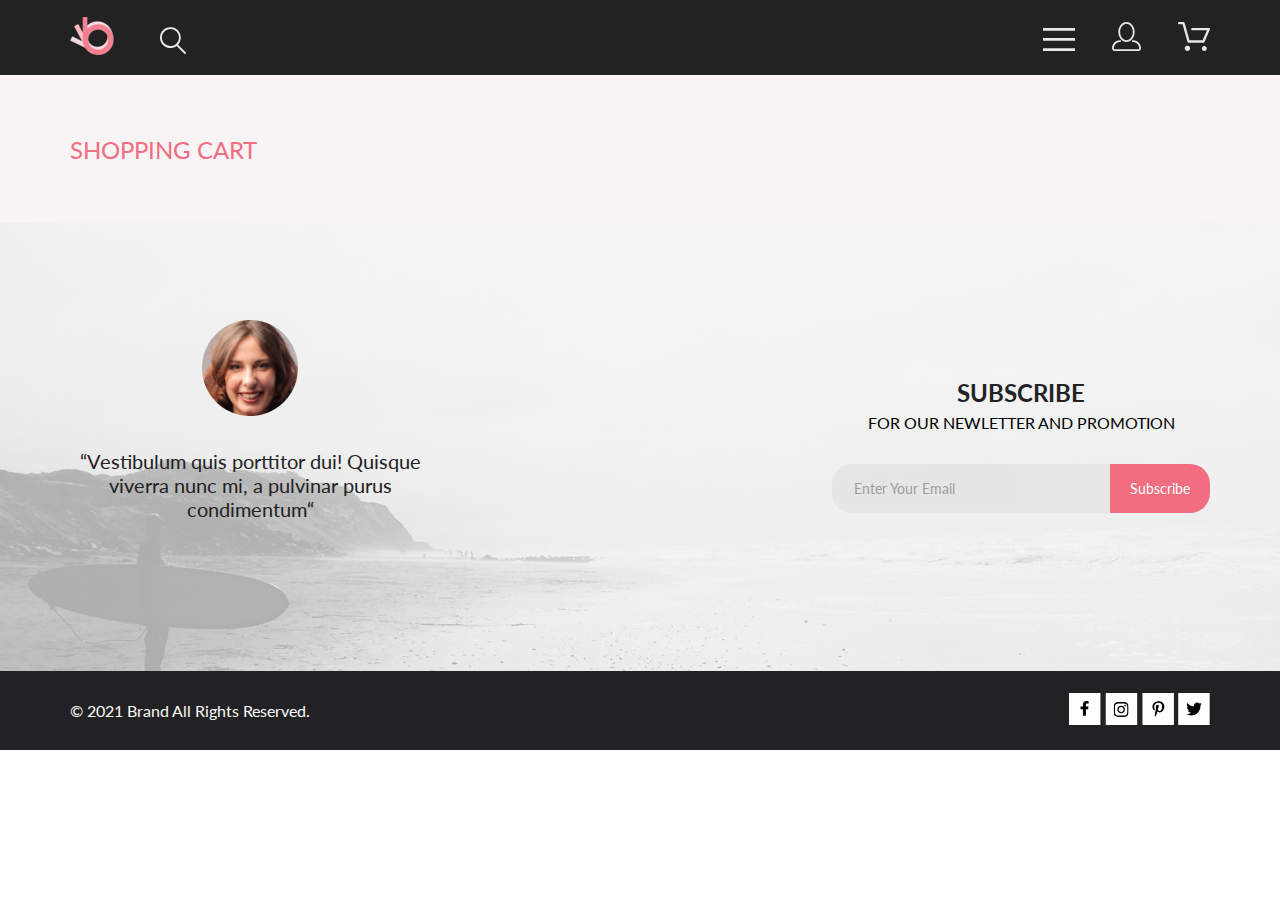
==== commit d5f68c16: "Edit some pages, inroduced with bootstrap 5" ====
--- a/cart.html
+++ b/cart.html
@@ -5,7 +5,7 @@
     <meta charset="UTF-8">
     <meta http-equiv="X-UA-Compatible" content="IE=edge">
     <meta name="viewport" content="width=device-width, initial-scale=1.0">
-    <link rel="stylesheet" href="css/style.css">
+    <link rel="stylesheet" href="css/cart.css">
     <link rel="preconnect" href="https://fonts.gstatic.com">
     <link href="https://fonts.googleapis.com/css2?family=Lato:wght@300 400 700 900&display=swap" rel="stylesheet">
     <title>Shop</title>
@@ -50,7 +50,11 @@
             </div>
         </header>
 
-
+        <section class="breadcrumbs content__centering">
+            <h3 class="breadcrumbs__title">
+                SHOPPING CART
+            </h3>
+        </section>
 
         <footer class="footer">
             <div class="subscribe content__centering">
--- a/css/cart.css
+++ b/css/cart.css
@@ -0,0 +1,201 @@
+* {
+  padding: 0;
+  margin: 0;
+}
+
+body {
+  font-family: 'Lato', sans-serif;
+}
+
+.wrapper {
+  min-height: calc(100vh - 527px);
+}
+
+.footer {
+  min-height: 527px;
+}
+
+.content__centering {
+  padding-left: calc(50% - 570px);
+  padding-right: calc(50% - 570px);
+}
+
+.header {
+  background: #222222;
+  height: 75px;
+  display: -webkit-box;
+  display: -ms-flexbox;
+  display: flex;
+  -webkit-box-align: center;
+      -ms-flex-align: center;
+          align-items: center;
+  -webkit-box-pack: justify;
+      -ms-flex-pack: justify;
+          justify-content: space-between;
+}
+
+.header__search {
+  margin-left: 41px;
+}
+
+.header__right__link:not(:last-child) {
+  margin-right: 33px;
+  text-decoration: none;
+}
+
+.breadcrumbs {
+  height: 148px;
+  background: #F8F3F4;
+  display: -webkit-box;
+  display: -ms-flexbox;
+  display: flex;
+  -webkit-box-align: center;
+      -ms-flex-align: center;
+          align-items: center;
+  -webkit-box-pack: justify;
+      -ms-flex-pack: justify;
+          justify-content: space-between;
+}
+
+.breadcrumbs__title {
+  font-family: Lato;
+  font-style: normal;
+  font-weight: normal;
+  font-size: 24px;
+  line-height: 29px;
+  color: #F16D7F;
+}
+
+.subscribe {
+  min-height: 448px;
+  background-image: url("../images/footer_background_image.jpg");
+  background-position: center center;
+  background-repeat: no-repeat;
+  background-size: cover;
+  display: -webkit-box;
+  display: -ms-flexbox;
+  display: flex;
+  -webkit-box-pack: justify;
+      -ms-flex-pack: justify;
+          justify-content: space-between;
+}
+
+.subscribe__block__1 {
+  text-align: center;
+  margin-top: 97px;
+}
+
+.subscribe__block__1__text {
+  margin-top: 30px;
+  max-width: 360px;
+  min-height: 99px;
+  font-family: Lato;
+  font-style: normal;
+  font-weight: normal;
+  font-size: 20px;
+  line-height: 24px;
+  text-align: center;
+  color: #222224;
+}
+
+.subscribe__block__2 {
+  margin-top: 150px;
+  text-align: center;
+}
+
+.subscribe__block__2__p__1 {
+  font-family: Lato;
+  font-style: normal;
+  font-weight: bold;
+  font-size: 24px;
+  line-height: 167%;
+  text-align: center;
+  color: #222224;
+}
+
+.subscribe__form {
+  margin-top: 32px;
+  display: -webkit-box;
+  display: -ms-flexbox;
+  display: flex;
+  -ms-flex-wrap: nowrap;
+      flex-wrap: nowrap;
+}
+
+.subscribe__input {
+  width: 256px;
+  height: 49px;
+  background: #E1E1E1;
+  border: none;
+  border-top-left-radius: 20px;
+  border-bottom-left-radius: 20px;
+  font-family: Lato;
+  font-style: normal;
+  font-weight: normal;
+  font-size: 14px;
+  line-height: 17px;
+  color: #222224;
+  opacity: 0.67;
+  padding-left: 22px;
+}
+
+.subscribe__button {
+  width: 100px;
+  height: 49px;
+  border: none;
+  border-top-right-radius: 20px;
+  border-bottom-right-radius: 20px;
+  font-family: Lato;
+  font-style: normal;
+  font-weight: normal;
+  font-size: 14px;
+  line-height: 17px;
+  -webkit-box-align: center;
+      -ms-flex-align: center;
+          align-items: center;
+  text-align: center;
+  color: #FFFFFF;
+  background: #F16D7F;
+}
+
+.subscribe__button:hover {
+  background: #D73C3C;
+}
+
+.footer__info {
+  min-height: 79px;
+  background: #222224;
+  display: -webkit-box;
+  display: -ms-flexbox;
+  display: flex;
+  -webkit-box-pack: justify;
+      -ms-flex-pack: justify;
+          justify-content: space-between;
+  -webkit-box-align: center;
+      -ms-flex-align: center;
+          align-items: center;
+}
+
+.footer__info__copyright {
+  font-family: Lato;
+  font-style: normal;
+  font-weight: normal;
+  font-size: 16px;
+  line-height: 19px;
+  color: #FBFBFB;
+}
+
+.footer__link {
+  text-decoration: none;
+  text-transform: none;
+}
+
+.footer__icon:hover .footer__link__icon__background {
+  stroke: #F16D7F;
+  fill: #F16D7F;
+}
+
+.footer__icon:hover .footer__link__icon__text {
+  fill: #FffffF;
+}
+/*# sourceMappingURL=cart.css.map */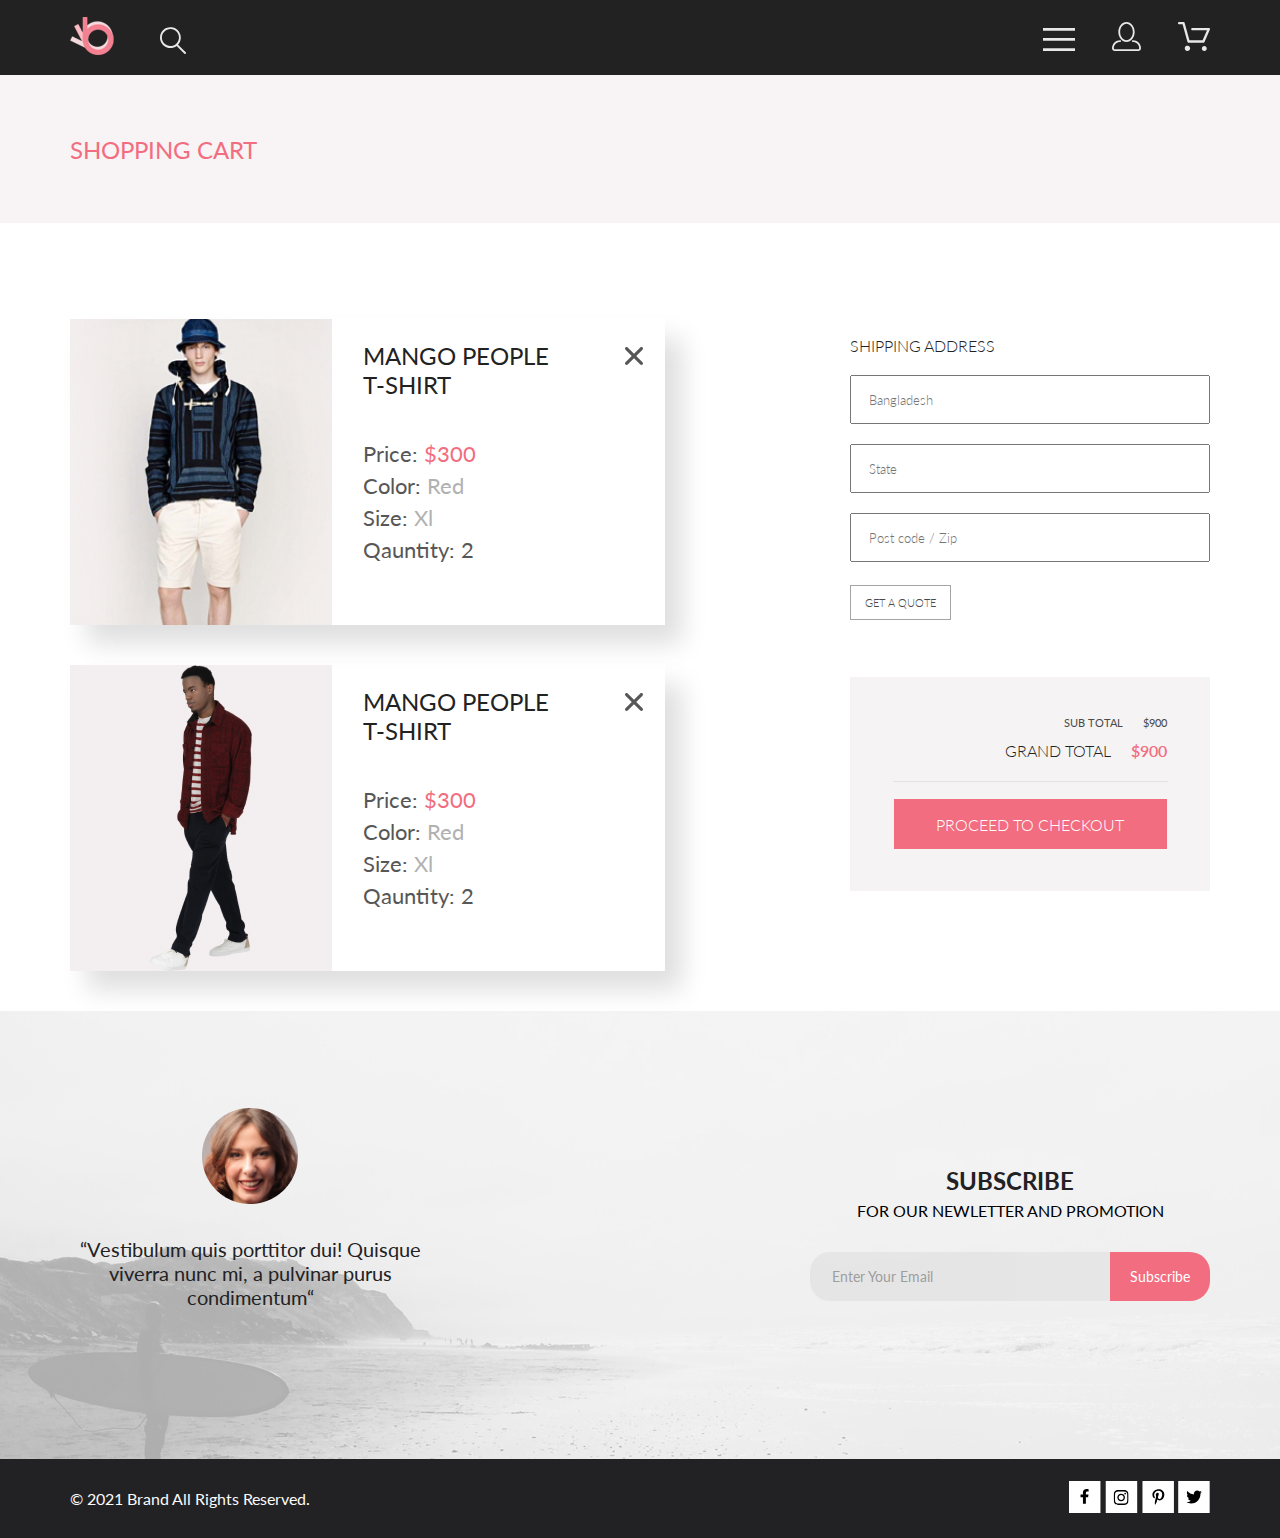
==== commit f7f5fcc9: "Create cart page" ====
--- a/cart.html
+++ b/cart.html
@@ -56,6 +56,74 @@
             </h3>
         </section>
 
+        <section class="cart content__centering">
+
+            <div class="product__cards">
+                <div class="product__card">
+                    <img class="product__card__img" src="images/cart_product_1.jpg" alt="product_picture" </div>
+                    <div class="product__card__text">
+                        <p class="top__row">
+                            MANGO PEOPLE T-SHIRT
+                        </p>
+                        <div class="spectext">
+                            <p>Price: <span class="spectext__price">$300</span></p>
+                            <p>Color: <span class="spectext__color">Red</span></p>
+                            <p>Size: <span class="spectext__size">Xl</span></p>
+                            <p>Qauntity: <span class="spectext__qauntity">2</span></p>
+                        </div>
+
+                    </div>
+                    <button class="product__card__remove">
+                        <svg width="18" height="18" viewBox="0 0 18 18" fill="white" xmlns="http://www.w3.org/2000/svg">
+                            <path
+                                d="M11.2453 9L17.5302 2.71516C17.8285 2.41741 17.9962 2.01336 17.9966 1.59191C17.997 1.17045 17.8299 0.76611 17.5322 0.467833C17.2344 0.169555 16.8304 0.00177586 16.4089 0.00140366C15.9875 0.00103146 15.5831 0.168097 15.2848 0.465848L9 6.75069L2.71516 0.465848C2.41688 0.167571 2.01233 0 1.5905 0C1.16868 0 0.764125 0.167571 0.465848 0.465848C0.167571 0.764125 0 1.16868 0 1.5905C0 2.01233 0.167571 2.41688 0.465848 2.71516L6.75069 9L0.465848 15.2848C0.167571 15.5831 0 15.9877 0 16.4095C0 16.8313 0.167571 17.2359 0.465848 17.5342C0.764125 17.8324 1.16868 18 1.5905 18C2.01233 18 2.41688 17.8324 2.71516 17.5342L9 11.2493L15.2848 17.5342C15.5831 17.8324 15.9877 18 16.4095 18C16.8313 18 17.2359 17.8324 17.5342 17.5342C17.8324 17.2359 18 16.8313 18 16.4095C18 15.9877 17.8324 15.5831 17.5342 15.2848L11.2453 9Z"
+                                fill="#575757" />
+                        </svg>
+                    </button>
+                </div>
+                <div class="product__card">
+                    <img class="product__card__img" src="images/cart_product_2.jpg" alt="product_picture" </div>
+                    <div class="product__card__text">
+                        <p class="top__row">
+                            MANGO PEOPLE T-SHIRT
+                        </p>
+                        <div class="spectext">
+                            <p>Price: <span class="spectext__price">$300</span></p>
+                            <p>Color: <span class="spectext__color">Red</span></p>
+                            <p>Size: <span class="spectext__size">Xl</span></p>
+                            <p>Qauntity: <span class="spectext__qauntity">2</span></p>
+                        </div>
+
+                    </div>
+                    <button class="product__card__remove">
+                        <svg width="18" height="18" viewBox="0 0 18 18" fill="white" xmlns="http://www.w3.org/2000/svg">
+                            <path
+                                d="M11.2453 9L17.5302 2.71516C17.8285 2.41741 17.9962 2.01336 17.9966 1.59191C17.997 1.17045 17.8299 0.76611 17.5322 0.467833C17.2344 0.169555 16.8304 0.00177586 16.4089 0.00140366C15.9875 0.00103146 15.5831 0.168097 15.2848 0.465848L9 6.75069L2.71516 0.465848C2.41688 0.167571 2.01233 0 1.5905 0C1.16868 0 0.764125 0.167571 0.465848 0.465848C0.167571 0.764125 0 1.16868 0 1.5905C0 2.01233 0.167571 2.41688 0.465848 2.71516L6.75069 9L0.465848 15.2848C0.167571 15.5831 0 15.9877 0 16.4095C0 16.8313 0.167571 17.2359 0.465848 17.5342C0.764125 17.8324 1.16868 18 1.5905 18C2.01233 18 2.41688 17.8324 2.71516 17.5342L9 11.2493L15.2848 17.5342C15.5831 17.8324 15.9877 18 16.4095 18C16.8313 18 17.2359 17.8324 17.5342 17.5342C17.8324 17.2359 18 16.8313 18 16.4095C18 15.9877 17.8324 15.5831 17.5342 15.2848L11.2453 9Z"
+                                fill="#575757" />
+                        </svg>
+                    </button>
+                </div>
+            </div>
+
+            <div class="info__block">
+                <form class="address__form">
+                    <p class="address__form__title">SHIPPING ADDRESS</p>
+                    <input type="text" placeholder="Bangladesh" />
+                    <input type="text" placeholder="State" />
+                    <input type="text" placeholder="Post code / Zip" />
+                    <button>GET A QUOTE</button>
+                </form>
+                <div class="price__block">
+                    <p class="price__block__sub">SUB TOTAL<span>$900</span></p>
+                    <p class="price__block__grand">GRAND TOTAL<span>$900</span></p>
+                    <div></div>
+                    <button class="price__block__proceed">PROCEED TO CHECKOUT</button>
+                </div>
+            </div>
+        </section>
+
+
+
         <footer class="footer">
             <div class="subscribe content__centering">
                 <div class="subscribe__block__1">
--- a/css/cart.css
+++ b/css/cart.css
@@ -64,6 +64,228 @@
   font-size: 24px;
   line-height: 29px;
   color: #F16D7F;
+}
+
+.cart {
+  margin-top: 96px;
+  display: -webkit-box;
+  display: -ms-flexbox;
+  display: flex;
+  -webkit-box-pack: justify;
+      -ms-flex-pack: justify;
+          justify-content: space-between;
+}
+
+.product__card {
+  display: -webkit-box;
+  display: -ms-flexbox;
+  display: flex;
+  margin-bottom: 40px;
+  padding-right: 22px;
+  -webkit-box-shadow: 17px 19px 24px rgba(0, 0, 0, 0.13);
+          box-shadow: 17px 19px 24px rgba(0, 0, 0, 0.13);
+}
+
+.product__card__text {
+  margin-left: 31px;
+  margin-top: 22px;
+  max-width: 262px;
+}
+
+.top__row {
+  max-width: 209px;
+  font-family: Lato;
+  font-style: normal;
+  font-weight: normal;
+  font-size: 24px;
+  line-height: 29px;
+  color: #222222;
+}
+
+.spectext {
+  max-width: 166px;
+  margin-top: 42px;
+}
+
+.spectext p {
+  margin-bottom: 6px;
+  font-family: Lato;
+  font-style: normal;
+  font-weight: normal;
+  font-size: 22px;
+  line-height: 26px;
+  color: #575757;
+}
+
+.spectext__price {
+  color: #F16D7F;
+}
+
+.spectext__color {
+  color: #B1B1B1;
+}
+
+.spectext__size {
+  color: #b1b1b1;
+}
+
+.spectext__qauntity {
+  width: 44px;
+  height: 25px;
+  border-color: #b1b1b1;
+}
+
+.product__card__remove {
+  margin-left: 53px;
+  width: 18px;
+  height: 18px;
+  margin-top: 28px;
+  border: none;
+}
+
+.product__card__remove svg {
+  background-color: white;
+}
+
+.product__card__remove svg:hover {
+  background-color: white;
+  cursor: pointer;
+}
+
+.info__block {
+  margin-top: 17px;
+  width: 360px;
+}
+
+.address__form {
+  display: -webkit-box;
+  display: -ms-flexbox;
+  display: flex;
+  -webkit-box-orient: vertical;
+  -webkit-box-direction: normal;
+      -ms-flex-direction: column;
+          flex-direction: column;
+}
+
+.address__form p {
+  margin-bottom: 20px;
+}
+
+.address__form input {
+  margin-bottom: 20px;
+  height: 45px;
+  padding-left: 17px;
+  padding-right: 17px;
+  font-family: Lato;
+  font-style: normal;
+  font-weight: 300;
+  font-size: 13px;
+  line-height: 16px;
+  color: #B1B1B1;
+}
+
+.address__form button {
+  margin-top: 3px;
+  height: 35px;
+  max-width: 101px;
+  background-color: #ffffff;
+  border: 1px solid #A4A4A4;
+  font-family: Lato;
+  font-style: normal;
+  font-weight: 300;
+  font-size: 11px;
+  line-height: 13px;
+  color: #4A4A4A;
+}
+
+.address__form__title {
+  font-family: Lato;
+  font-style: normal;
+  font-weight: 300;
+  font-size: 16px;
+  line-height: 19px;
+  color: #222222;
+}
+
+.price__block {
+  margin-top: 57px;
+  max-width: 360px;
+  min-height: 214px;
+  background: #F5F3F3;
+  display: -webkit-box;
+  display: -ms-flexbox;
+  display: flex;
+  -webkit-box-orient: vertical;
+  -webkit-box-direction: normal;
+      -ms-flex-direction: column;
+          flex-direction: column;
+  -webkit-box-align: center;
+      -ms-flex-align: center;
+          align-items: center;
+}
+
+.price__block__sub {
+  padding-top: 39px;
+  padding-bottom: 12px;
+  font-family: Lato;
+  font-style: normal;
+  font-weight: normal;
+  font-size: 11px;
+  line-height: 13px;
+  color: #4A4A4A;
+  width: 273px;
+  text-align: right;
+}
+
+.price__block__sub span {
+  margin-left: 20px;
+}
+
+.price__block__grand {
+  font-family: Lato;
+  font-style: normal;
+  font-weight: 300;
+  font-size: 16px;
+  line-height: 19px;
+  color: #222222;
+  width: 273px;
+  text-align: right;
+}
+
+.price__block__grand span {
+  color: #F16D7F;
+  font-weight: 600;
+  margin-left: 20px;
+}
+
+.price__block div {
+  width: 275px;
+  height: 1px;
+  margin-top: 21px;
+  background: #E2E2E2;
+}
+
+.price__block__proceed {
+  margin-top: 17px;
+  background: #F16D7F;
+  border: none;
+  width: 273px;
+  height: 50px;
+  font-family: Lato;
+  font-style: normal;
+  font-weight: 300;
+  font-size: 16px;
+  line-height: 19px;
+  color: #FFFFFF;
+  -webkit-transition-duration: .5s;
+          transition-duration: .5s;
+}
+
+.price__block__proceed:hover {
+  background: #ffffff;
+  color: #F16D7F;
+  -webkit-transition-duration: .5s;
+          transition-duration: .5s;
 }
 
 .subscribe {
@@ -137,6 +359,7 @@
   color: #222224;
   opacity: 0.67;
   padding-left: 22px;
+  padding-right: 22px;
 }
 
 .subscribe__button {
@@ -156,10 +379,14 @@
   text-align: center;
   color: #FFFFFF;
   background: #F16D7F;
+  -webkit-transition: .5s;
+  transition: .5s;
 }
 
 .subscribe__button:hover {
   background: #D73C3C;
+  -webkit-transition: .5s;
+  transition: .5s;
 }
 
 .footer__info {
@@ -188,14 +415,20 @@
 .footer__link {
   text-decoration: none;
   text-transform: none;
+  -webkit-transition: .3s;
+  transition: .3s;
 }
 
 .footer__icon:hover .footer__link__icon__background {
   stroke: #F16D7F;
   fill: #F16D7F;
+  -webkit-transition: .3s;
+  transition: .3s;
 }
 
 .footer__icon:hover .footer__link__icon__text {
   fill: #FffffF;
+  -webkit-transition: .3s;
+  transition: .3s;
 }
 /*# sourceMappingURL=cart.css.map */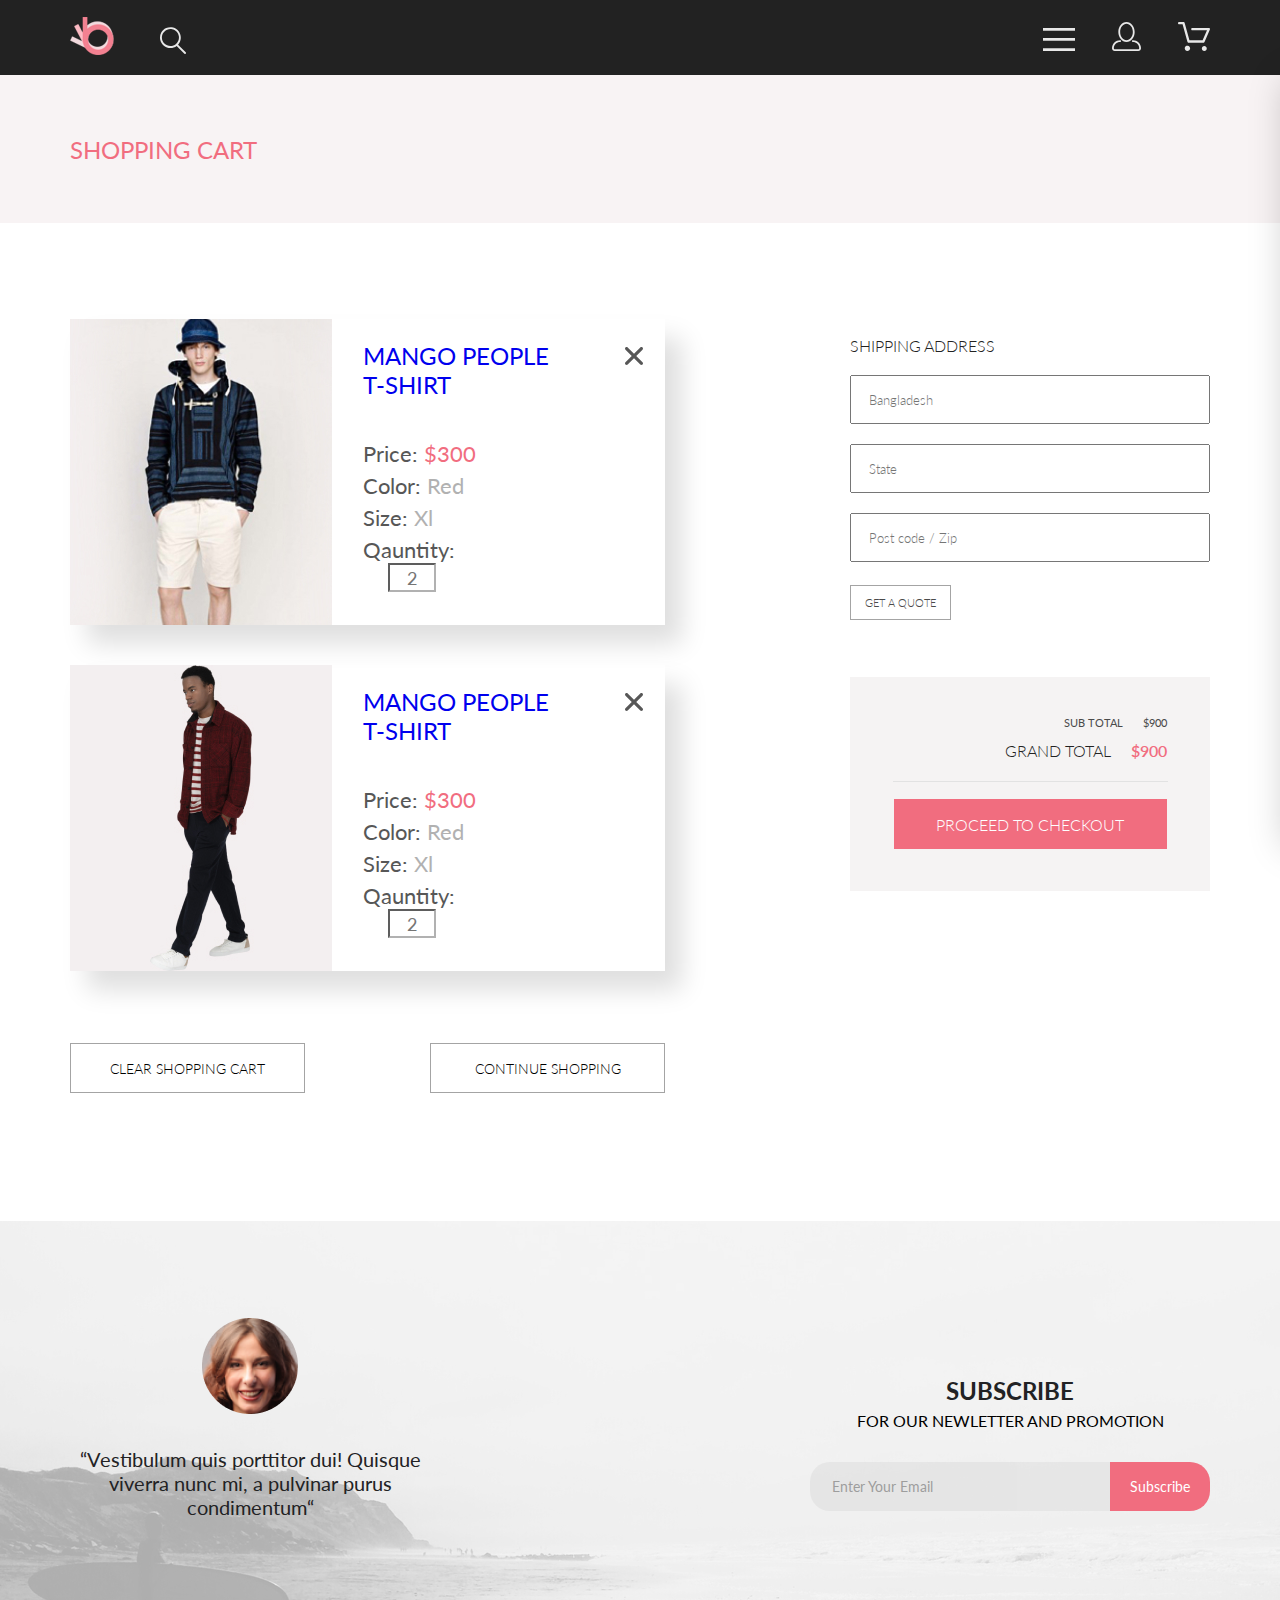
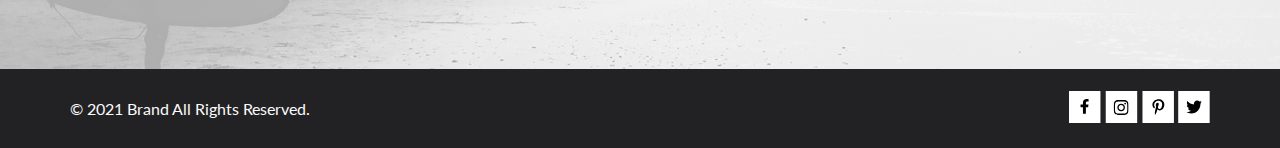
==== commit 3d6407f2: "Create humburger menu" ====
--- a/cart.html
+++ b/cart.html
@@ -25,12 +25,60 @@
 
             </div>
             <div class="header__right">
-                <a class="header__right__link" href="catalog.html">
-                    <svg class="header__right__icons" width="32" height="23" viewBox="0 0 32 23" fill="none"
-                        xmlns="http://www.w3.org/2000/svg">
-                        <path d="M0 23V20.31H32V23H0ZM0 12.76V10.07H32V12.76H0ZM0 2.69V0H32V2.69H0Z" fill="#E8E8E8" />
-                    </svg>
+                <input type="checkbox" id="switcher" class="hidden-menu-ticker">
+                <a class="header__right__link" href="">
+                    <label for="switcher">
+                        <svg class="header__right__icons" width="32" height="23" viewBox="0 0 32 23" fill="none"
+                            xmlns="http://www.w3.org/2000/svg">
+                            <path d="M0 23V20.31H32V23H0ZM0 12.76V10.07H32V12.76H0ZM0 2.69V0H32V2.69H0Z"
+                                fill="#E8E8E8" />
+                        </svg>
+                    </label>
                 </a>
+
+                <div class="filter__sort hidden-menu">
+                    <div class="filter">
+                        <span class="hidden-menu-title">MENU</span>
+                        <details class="filter__details-in" open>
+                            <summary class="filter__summary-in">
+                                <span class="filter__heading-in">MAN</span>
+                            </summary>
+                            <ul class="filter__ul">
+                                <li><a href="#">Accessories</a></li>
+                                <li><a href="#">Bags</a></li>
+                                <li><a href="#">Denim</a></li>
+                                <li><a href="#">T-Shirts</a></li>
+                            </ul>
+                        </details>
+                        <details class="filter__details-in" open>
+                            <summary class="filter__summary-in">
+                                <span class="filter__heading-in">WOMEN</span>
+                            </summary>
+                            <ul class="filter__ul">
+                                <li><a href="#">Accessories</a></li>
+                                <li><a href="#">Jackets & Coats</a></li>
+                                <li><a href="#">Polos</a></li>
+                                <li><a href="#">Shirts</a></li>
+                                <li><a href="#">T-Shirts</a></li>
+                            </ul>
+                        </details>
+                        <details class="filter__details-in" open>
+                            <summary class="filter__summary-in">
+                                <span class="filter__heading-in">KIDS</span>
+                            </summary>
+                            <ul class="filter__ul">
+                                <li><a href="#">Accessories</a></li>
+                                <li><a href="#">Jackets & Coats</a></li>
+                                <li><a href="#">Polos</a></li>
+                                <li><a href="#">Shirts</a></li>
+                                <li><a href="#">T-Shirts</a></li>
+                                <li><a href="#">Bags</a></li>
+                            </ul>
+                        </details>
+
+                    </div>
+                </div>
+
                 <a class="header__right__link" href="registration.html">
                     <svg class="header__right__icons" width="29" height="29" viewBox="0 0 29 29" fill="none"
                         xmlns="http://www.w3.org/2000/svg">
@@ -63,13 +111,13 @@
                     <img class="product__card__img" src="images/cart_product_1.jpg" alt="product_picture" </div>
                     <div class="product__card__text">
                         <p class="top__row">
-                            MANGO PEOPLE T-SHIRT
+                            <a class="product__card__link" href="product.html">MANGO PEOPLE T-SHIRT</a>
                         </p>
                         <div class="spectext">
                             <p>Price: <span class="spectext__price">$300</span></p>
                             <p>Color: <span class="spectext__color">Red</span></p>
                             <p>Size: <span class="spectext__size">Xl</span></p>
-                            <p>Qauntity: <span class="spectext__qauntity">2</span></p>
+                            <p>Qauntity: <input type="number" class="spectext__qauntity" placeholder="2"></p>
                         </div>
 
                     </div>
@@ -82,16 +130,16 @@
                     </button>
                 </div>
                 <div class="product__card">
-                    <img class="product__card__img" src="images/cart_product_2.jpg" alt="product_picture" </div>
+                    <img class="product__card__img" src="images/cart_product_2.jpg" alt="product_picture">
                     <div class="product__card__text">
                         <p class="top__row">
-                            MANGO PEOPLE T-SHIRT
+                            <a class="product__card__link" href="product.html">MANGO PEOPLE T-SHIRT</a>
                         </p>
                         <div class="spectext">
                             <p>Price: <span class="spectext__price">$300</span></p>
                             <p>Color: <span class="spectext__color">Red</span></p>
                             <p>Size: <span class="spectext__size">Xl</span></p>
-                            <p>Qauntity: <span class="spectext__qauntity">2</span></p>
+                            <p>Qauntity: <input type="number" class="spectext__qauntity" placeholder="2"></p>
                         </div>
 
                     </div>
@@ -101,6 +149,14 @@
                                 d="M11.2453 9L17.5302 2.71516C17.8285 2.41741 17.9962 2.01336 17.9966 1.59191C17.997 1.17045 17.8299 0.76611 17.5322 0.467833C17.2344 0.169555 16.8304 0.00177586 16.4089 0.00140366C15.9875 0.00103146 15.5831 0.168097 15.2848 0.465848L9 6.75069L2.71516 0.465848C2.41688 0.167571 2.01233 0 1.5905 0C1.16868 0 0.764125 0.167571 0.465848 0.465848C0.167571 0.764125 0 1.16868 0 1.5905C0 2.01233 0.167571 2.41688 0.465848 2.71516L6.75069 9L0.465848 15.2848C0.167571 15.5831 0 15.9877 0 16.4095C0 16.8313 0.167571 17.2359 0.465848 17.5342C0.764125 17.8324 1.16868 18 1.5905 18C2.01233 18 2.41688 17.8324 2.71516 17.5342L9 11.2493L15.2848 17.5342C15.5831 17.8324 15.9877 18 16.4095 18C16.8313 18 17.2359 17.8324 17.5342 17.5342C17.8324 17.2359 18 16.8313 18 16.4095C18 15.9877 17.8324 15.5831 17.5342 15.2848L11.2453 9Z"
                                 fill="#575757" />
                         </svg>
+                    </button>
+                </div>
+                <div class="choose__buttons">
+                    <button>
+                        CLEAR SHOPPING CART
+                    </button>
+                    <button>
+                        CONTINUE SHOPPING
                     </button>
                 </div>
             </div>
--- a/css/cart.css
+++ b/css/cart.css
@@ -32,6 +32,8 @@
   -webkit-box-pack: justify;
       -ms-flex-pack: justify;
           justify-content: space-between;
+  position: relative;
+  overflow: hidden;
 }
 
 .header__search {
@@ -41,6 +43,153 @@
 .header__right__link:not(:last-child) {
   margin-right: 33px;
   text-decoration: none;
+}
+
+.hidden-menu {
+  display: block;
+  position: fixed;
+  list-style: none;
+  padding: 12px 12px 32px 32px;
+  margin: 0;
+  -webkit-box-sizing: border-box;
+          box-sizing: border-box;
+  width: 232px;
+  background-color: #fff;
+  -webkit-box-shadow: 6px 4px 35px rgba(0, 0, 0, 0.21);
+          box-shadow: 6px 4px 35px rgba(0, 0, 0, 0.21);
+  height: 768px;
+  top: 75px;
+  right: -232px;
+  -webkit-transition: right .2s;
+  transition: right .2s;
+  z-index: 2;
+  -webkit-transform: translateZ(0);
+  -webkit-backface-visibility: hidden;
+}
+
+.hidden-menu a {
+  text-decoration: none;
+}
+
+.hidden-menu-title {
+  font-family: Lato;
+  font-style: normal;
+  font-weight: bold;
+  font-size: 14px;
+  line-height: 17px;
+  color: #000000;
+}
+
+.hidden-menu-ticker {
+  display: none;
+}
+
+.btn-menu span {
+  display: block;
+  height: 3px;
+  background-color: #fff;
+  margin: 5px 0 0;
+  -webkit-transition: all .1s linear .23s;
+  transition: all .1s linear .23s;
+  position: relative;
+}
+
+.btn-menu span.first {
+  margin-top: 0;
+}
+
+.hidden-menu-ticker:checked ~ .hidden-menu {
+  right: 0;
+}
+
+.filter__sort {
+  padding-top: 37px;
+  padding-bottom: 157px;
+  display: -webkit-box;
+  display: -ms-flexbox;
+  display: flex;
+}
+
+summary {
+  display: block;
+  outline: none;
+}
+
+summary::-webkit-details-marker {
+  display: none;
+}
+
+.filter {
+  margin-right: 30px;
+  position: relative;
+  width: 360px;
+}
+
+.filter__summary {
+  font-family: Lato;
+  font-style: normal;
+  font-weight: 600;
+  font-size: 14px;
+  line-height: 17px;
+  color: #000000;
+  padding-right: 11px;
+}
+
+.filter__details {
+  padding: 0px 16px 16px;
+  -webkit-box-sizing: border-box;
+          box-sizing: border-box;
+  position: absolute;
+  z-index: 1;
+  width: 100%;
+}
+
+.filter__details[open] {
+  background: #FFFFFF;
+  -webkit-box-shadow: 6px 4px 35px rgba(0, 0, 0, 0.21);
+          box-shadow: 6px 4px 35px rgba(0, 0, 0, 0.21);
+}
+
+.filter__details[open] .filter__summary {
+  color: #F16D7F;
+}
+
+.filter__details[open] path {
+  fill: #F16D7F;
+}
+
+.filter__ul {
+  list-style-type: none;
+  padding-left: 17px;
+  padding-top: 24px;
+}
+
+.filter__ul a {
+  text-decoration: none;
+  font-family: Lato;
+  font-style: normal;
+  font-weight: normal;
+  font-size: 14px;
+  line-height: 17px;
+  color: #6F6E6E;
+}
+
+.filter__details-in {
+  margin-top: 16px;
+}
+
+.filter__details-in[open] .filter__heading-in {
+  color: #EF5B70;
+}
+
+.filter__heading-in {
+  padding: 8px 0px 11px 11px;
+  font-family: Lato;
+  font-style: normal;
+  font-weight: normal;
+  font-size: 14px;
+  line-height: 17px;
+  display: block;
 }
 
 .breadcrumbs {
@@ -84,6 +233,8 @@
   padding-right: 22px;
   -webkit-box-shadow: 17px 19px 24px rgba(0, 0, 0, 0.13);
           box-shadow: 17px 19px 24px rgba(0, 0, 0, 0.13);
+  -webkit-transition: .2s;
+  transition: .2s;
 }
 
 .product__card__text {
@@ -92,6 +243,13 @@
   max-width: 262px;
 }
 
+.product__card__img:hover {
+  -webkit-transform: scale(1.02);
+          transform: scale(1.02);
+  -webkit-transition: .3s;
+  transition: .3s;
+}
+
 .top__row {
   max-width: 209px;
   font-family: Lato;
@@ -102,6 +260,10 @@
   color: #222222;
 }
 
+.product__card__link {
+  text-decoration: none;
+}
+
 .spectext {
   max-width: 166px;
   margin-top: 42px;
@@ -129,10 +291,26 @@
   color: #b1b1b1;
 }
 
+input[type=number]::-webkit-inner-spin-button,
+input[type=number]::-webkit-outer-spin-button {
+  -webkit-appearance: none;
+  margin: 0;
+}
+
 .spectext__qauntity {
   width: 44px;
   height: 25px;
+  margin-left: 25px;
   border-color: #b1b1b1;
+  text-align: center;
+  font-family: Lato;
+  font-style: normal;
+  font-weight: normal;
+  font-size: 18px;
+  line-height: 22px;
+  color: #656565;
+  -webkit-appearance: none;
+  -moz-appearance: textfield;
 }
 
 .product__card__remove {
@@ -152,9 +330,45 @@
   cursor: pointer;
 }
 
+.product__card__remove svg:hover path {
+  fill: #F16D7F;
+}
+
+.choose__buttons {
+  padding-top: 32px;
+  margin-bottom: 128px;
+  display: -webkit-box;
+  display: -ms-flexbox;
+  display: flex;
+  -webkit-box-pack: justify;
+      -ms-flex-pack: justify;
+          justify-content: space-between;
+}
+
+.choose__buttons button {
+  background: none;
+  width: 235px;
+  height: 50px;
+  border: 1px solid #A4A4A4;
+  font-family: Lato;
+  font-style: normal;
+  font-weight: 300;
+  font-size: 14px;
+  line-height: 17px;
+  color: #000000;
+}
+
+.choose__buttons button:hover {
+  cursor: pointer;
+}
+
 .info__block {
   margin-top: 17px;
   width: 360px;
+}
+
+.info__block button {
+  cursor: pointer;
 }
 
 .address__form {
@@ -277,15 +491,13 @@
   font-size: 16px;
   line-height: 19px;
   color: #FFFFFF;
-  -webkit-transition-duration: .5s;
-          transition-duration: .5s;
+  -webkit-transition: all .5s;
+  transition: all .5s;
 }
 
 .price__block__proceed:hover {
   background: #ffffff;
   color: #F16D7F;
-  -webkit-transition-duration: .5s;
-          transition-duration: .5s;
 }
 
 .subscribe {
